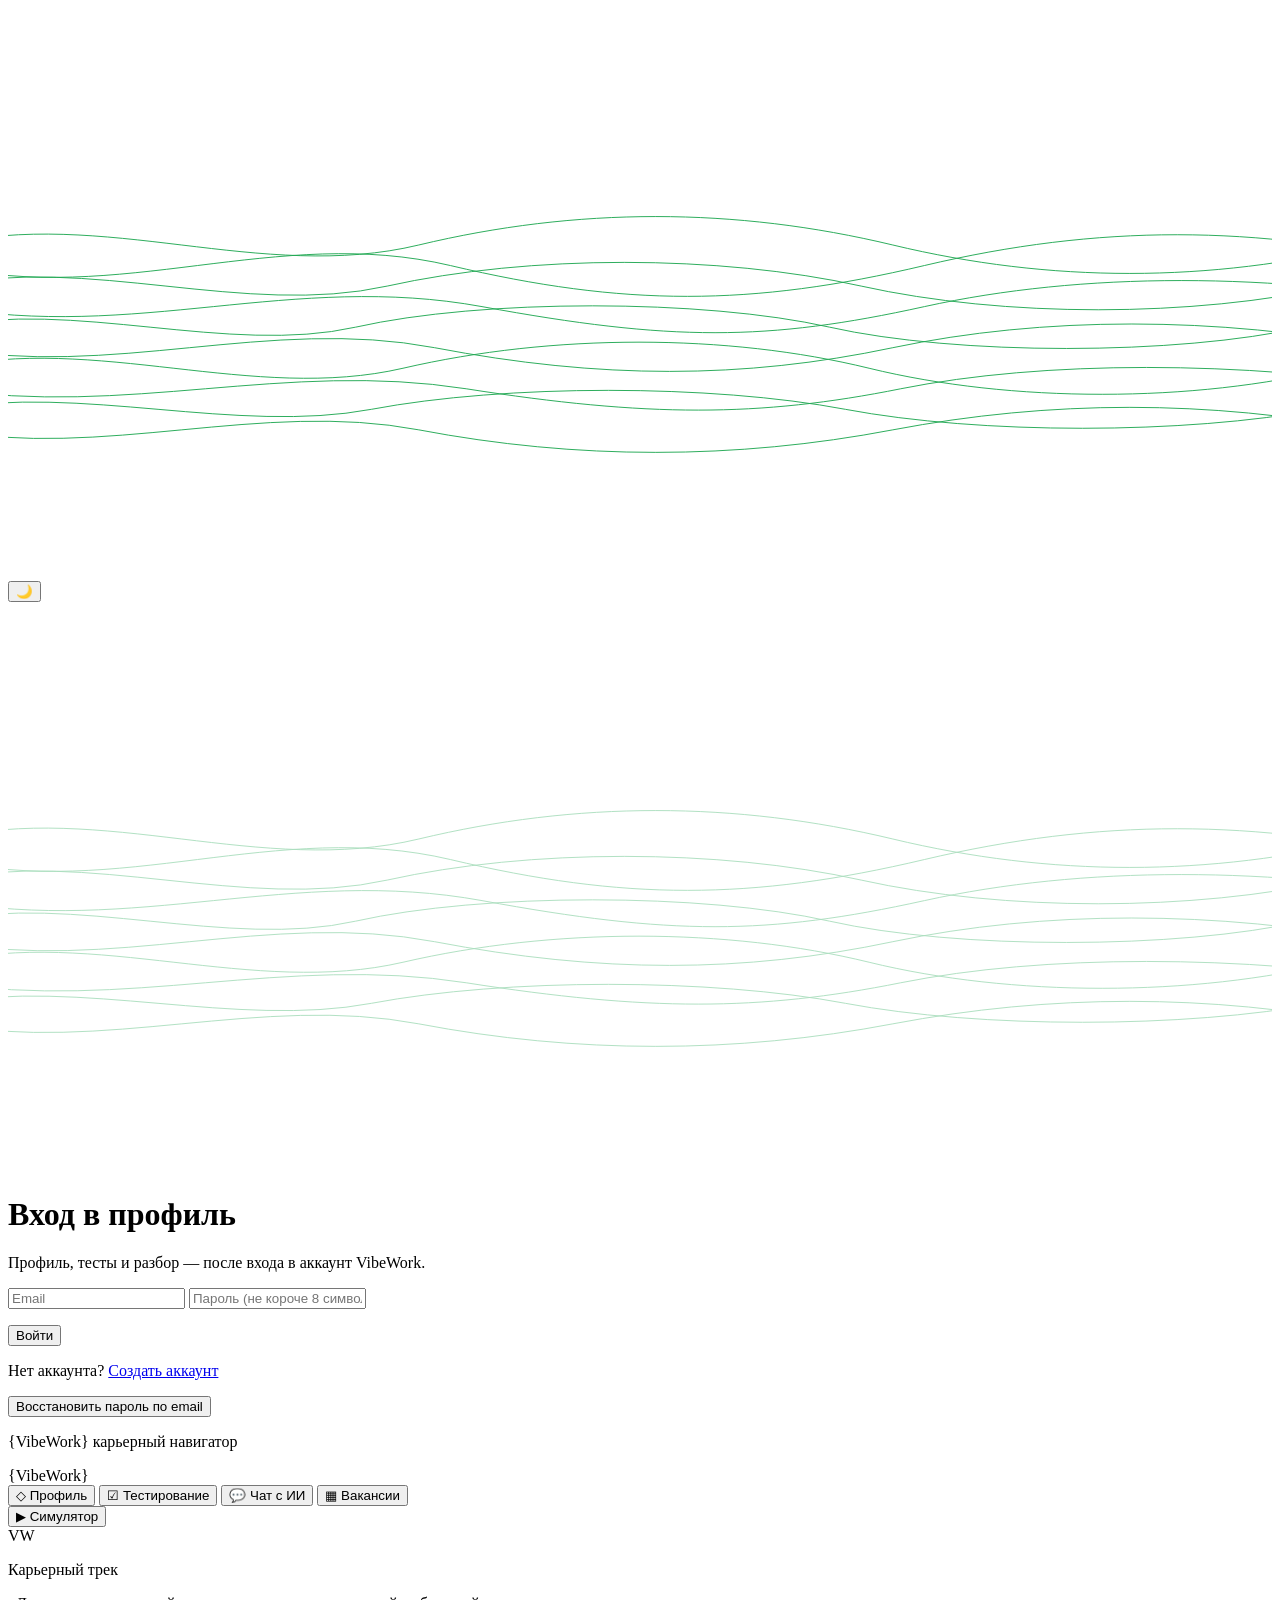
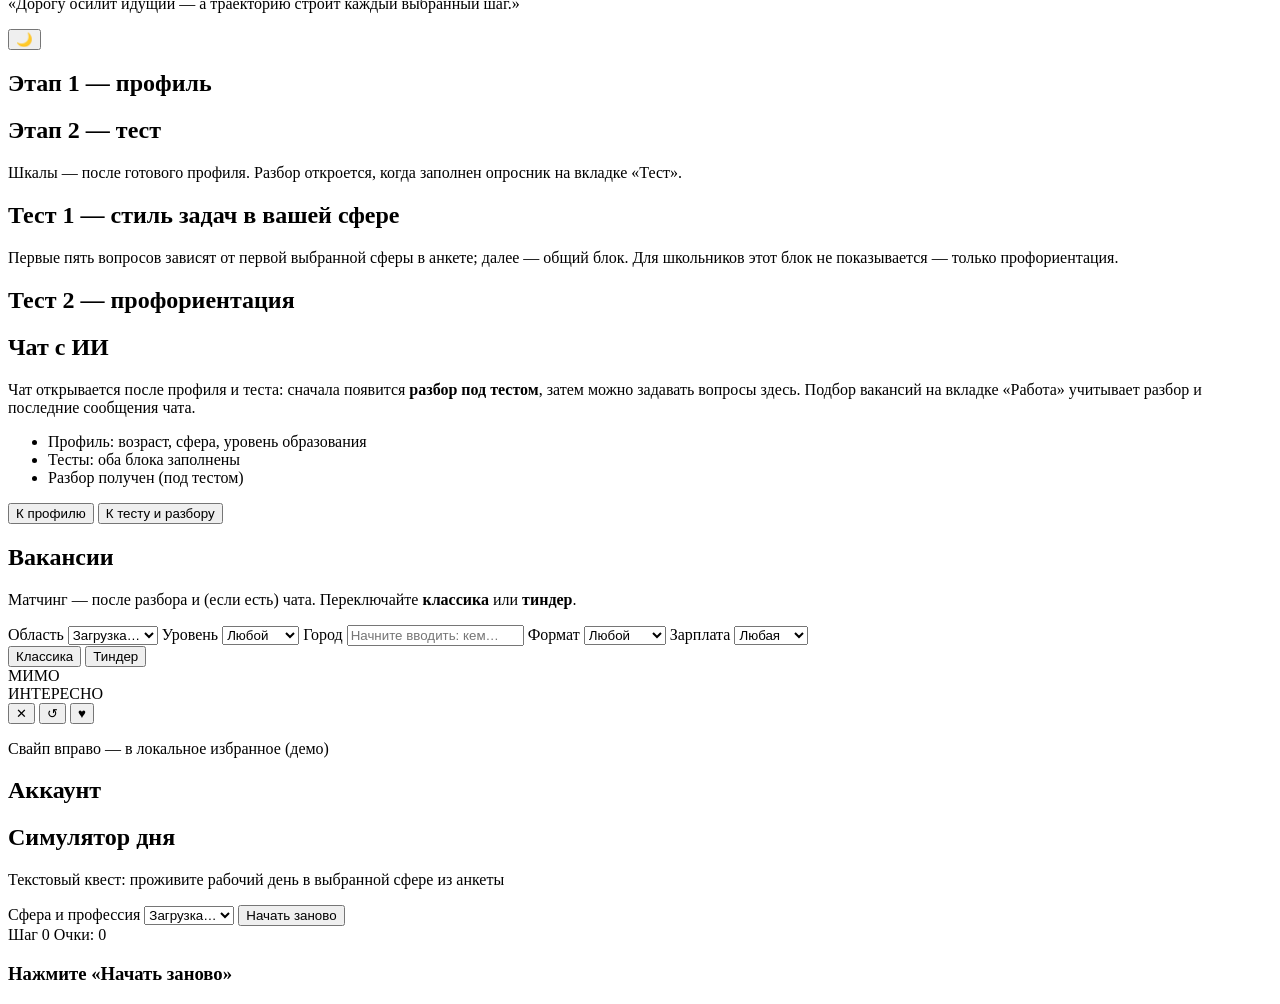
==== website/frontend/index.html @ 8babf673 "/" ====
<!DOCTYPE html>
<html lang="ru">
<head>
  <meta charset="UTF-8" />
  <meta name="viewport" content="width=device-width, initial-scale=1.0, viewport-fit=cover" />
  <title>VibeWork — карьерный навигатор</title>
  <link rel="icon" type="image/png" href="/static/favicon.png" sizes="32x32" />
  <link rel="icon" type="image/png" href="/static/favicon.png" sizes="192x192" />
  <link rel="apple-touch-icon" href="/static/favicon.png" />
  <link rel="preconnect" href="https://fonts.googleapis.com" />
  <link rel="preconnect" href="https://fonts.gstatic.com" crossorigin />
  <link href="https://fonts.googleapis.com/css2?family=Inter:wght@400;500;600;700&family=JetBrains+Mono:wght@500&display=swap" rel="stylesheet" />
  <link rel="stylesheet" href="/static/style.css" />
  <script>
    (function () {
      try {
        if (localStorage.getItem("vibework_theme") === "dark") document.documentElement.setAttribute("data-theme", "dark");
      } catch (e) {}
    })();
  </script>
</head>
<body>
  <div class="app-bg" aria-hidden="true">
    <div class="app-bg-waves">
      <svg xmlns="http://www.w3.org/2000/svg" viewBox="0 0 1600 720" preserveAspectRatio="xMidYMid slice" fill="none">
        <g class="app-bg-waves-g" stroke="#22a954" stroke-width="1.2" stroke-linecap="round">
          <path d="M-80 300c200-48 400 48 600 0s400-48 600 0 400 48 600 0" />
          <path d="M-80 326c220 52 420-52 640 0s380 52 600 0 420-52 640 0" />
          <path d="M-80 352c180-40 380 40 560 0s420-40 600 0 420 40 600 0" />
          <path d="M-80 378c240 44 440-44 680 0s360 44 560 0 440-44 680 0" />
          <path d="M-80 404c160-36 360 36 520 0s440-36 600 0 440 36 600 0" />
          <path d="M-80 430c210 40 410-40 620 0s390 40 580 0 410-40 620 0" />
          <path d="M-80 456c190-44 390 44 580 0s410-44 590 0 410 44 590 0" />
          <path d="M-80 482c230 36 430-36 660 0s370 36 550 0 430-36 660 0" />
          <path d="M-80 508c170-32 370 32 540 0s430-32 600 0 430 32 600 0" />
          <path d="M-80 534c200 38 400-38 600 0s400 38 600 0 400-38 600 0" />
        </g>
      </svg>
    </div>
  </div>

  <div id="auth-gate" class="auth-gate" role="dialog" aria-modal="true" aria-labelledby="auth-gate-title">
    <button type="button" class="theme-toggle-btn theme-toggle-btn--auth-gate" id="btn-theme-toggle-auth" title="Тёмная тема" aria-pressed="false" aria-label="Переключить тему">🌙</button>
    <div class="auth-gate-waves" aria-hidden="true">
      <svg xmlns="http://www.w3.org/2000/svg" viewBox="0 0 1600 720" preserveAspectRatio="xMidYMid slice" fill="none">
        <g stroke="#22a954" stroke-width="1.15" stroke-linecap="round" opacity="0.38">
          <path d="M-80 300c200-48 400 48 600 0s400-48 600 0 400 48 600 0" />
          <path d="M-80 326c220 52 420-52 640 0s380 52 600 0 420-52 640 0" />
          <path d="M-80 352c180-40 380 40 560 0s420-40 600 0 420 40 600 0" />
          <path d="M-80 378c240 44 440-44 680 0s360 44 560 0 440-44 680 0" />
          <path d="M-80 404c160-36 360 36 520 0s440-36 600 0 440 36 600 0" />
          <path d="M-80 430c210 40 410-40 620 0s390 40 580 0 410-40 620 0" />
          <path d="M-80 456c190-44 390 44 580 0s410-44 590 0 410 44 590 0" />
          <path d="M-80 482c230 36 430-36 660 0s370 36 550 0 430-36 660 0" />
          <path d="M-80 508c170-32 370 32 540 0s430-32 600 0 430 32 600 0" />
          <path d="M-80 534c200 38 400-38 600 0s400 38 600 0 400-38 600 0" />
        </g>
      </svg>
    </div>
    <div class="auth-gate-card">
      <h1 id="auth-gate-title" class="auth-gate-title">Вход в профиль</h1>
      <p class="auth-gate-sub muted">Профиль, тесты и разбор — после входа в аккаунт VibeWork.</p>
      <input type="email" id="auth-email" class="auth-field auth-gate-field" placeholder="Email" autocomplete="username" />
      <input type="password" id="auth-password" class="auth-field auth-gate-field" placeholder="Пароль (не короче 8 символов)" autocomplete="current-password" />
      <p id="auth-gate-error" class="auth-gate-error hidden" role="alert"></p>
      <div class="auth-gate-actions auth-gate-actions--single">
        <button type="button" class="btn-auth-gate btn-auth-gate-primary" id="btn-auth-login">Войти</button>
      </div>
      <p class="auth-gate-switch muted small">
        Нет аккаунта? <a class="auth-gate-link" href="/register">Создать аккаунт</a>
      </p>
      <div id="auth-forgot-wrap" class="auth-forgot-wrap">
        <button type="button" class="btn-auth-gate btn-auth-gate-forgot" id="btn-auth-forgot">Восстановить пароль по email</button>
      </div>
      <p class="auth-gate-brand" aria-hidden="true">
        <span class="brand-lockup brand-lockup--gate" translate="no">
          <span class="brand-brace" aria-hidden="true">{</span><span class="brand-name">VibeWork</span><span class="brand-brace" aria-hidden="true">}</span>
        </span>
        <span class="auth-gate-brand-tag">карьерный навигатор</span>
      </p>
    </div>
  </div>

  <div class="app-layout">
    <aside class="sidebar" aria-label="Меню">
      <div class="sidebar-brand">
        <span class="brand-lockup brand-lockup--sidebar" translate="no">
          <span class="brand-brace" aria-hidden="true">{</span><span class="brand-name">VibeWork</span><span class="brand-brace" aria-hidden="true">}</span>
        </span>
      </div>
      <nav class="sidebar-nav" aria-label="Разделы">
        <button type="button" class="nav-pill side-nav-item active" data-tab="profile">
          <span class="sn-ico" aria-hidden="true">◇</span> Профиль
        </button>
        <button type="button" class="nav-pill side-nav-item" data-tab="test">
          <span class="sn-ico" aria-hidden="true">☑</span> Тестирование
        </button>
        <button type="button" class="nav-pill side-nav-item" data-tab="ai">
          <span class="sn-ico" aria-hidden="true">💬</span> Чат с ИИ
        </button>
        <button type="button" class="nav-pill side-nav-item" data-tab="jobs">
          <span class="sn-ico" aria-hidden="true">▦</span> Вакансии
        </button>
        <div class="sidebar-sep" role="separator"></div>
        <button type="button" class="nav-pill side-nav-item" data-tab="sim">
          <span class="sn-ico" aria-hidden="true">▶</span> Симулятор
        </button>
        <button type="button" class="nav-pill side-nav-item" data-tab="account" id="nav-account" hidden>
          <span class="sn-ico" aria-hidden="true">◎</span> Аккаунт
        </button>
      </nav>
    </aside>

    <div class="main-column">
      <header class="main-topbar">
        <div class="topbar-left">
          <div class="avatar-bubble sm" id="avatar-bubble" title="Сфера из профиля">VW</div>
          <div class="topbar-copy">
            <div class="topbar-heading-row">
              <p class="topbar-title">Карьерный трек</p>
            </div>
            <p class="topbar-quote">«Дорогу осилит идущий — а траекторию строит каждый выбранный шаг.»</p>
          </div>
        </div>
        <div class="topbar-tools">
          <button type="button" class="theme-toggle-btn theme-toggle-btn--topbar" id="btn-theme-toggle" title="Тёмная тема" aria-pressed="false" aria-label="Переключить тему">🌙</button>
          <button type="button" class="account-hub-btn" id="btn-account-hub" hidden title="Страница аккаунта">
            <span class="account-hub-star" aria-hidden="true">✦</span>
            <span id="account-hub-label">Аккаунт</span>
          </button>
          <div class="auth-cluster auth-cluster-inline" id="auth-cluster">
            <button type="button" class="btn-inline" id="btn-auth-logout" hidden>Выйти</button>
          </div>
        </div>
      </header>

  <main class="shell">
    <section class="panel active" id="panel-profile" data-panel="profile">
      <div class="cdek-profile-layout">
        <div class="cdek-profile-bg" aria-hidden="true"></div>
        <div class="card float-in cdek-profile-card">
        <div class="card-head cdek-card-head">
          <h1>Этап 1 — профиль</h1>
        </div>
        <form id="diag-form" class="cdek-profile-form" novalidate>
          <input type="hidden" name="education" id="field-education-sync" value="школа" />
          <div id="sheet-profile-root" class="sheet-profile-root" aria-live="polite"></div>
        </form>
        <p id="form-error" class="error" hidden></p>
        </div>
      </div>
    </section>

    <section class="panel" id="panel-test" data-panel="test">
      <div class="card float-in">
        <div class="card-head">
          <h1>Этап 2 — тест</h1>
        </div>
        <p class="banner-warn" id="test-blocked-banner" hidden>Сначала заполните этап 1 — обязательные поля анкеты (база, интересы, цели).</p>
        <div class="quiz-metrics-wrap" id="quiz-metrics-wrap" hidden>
          <div class="progress-wrap">
            <div class="progress-label"><span>Тест 1 — сфера и задачи</span><span id="quiz-progress-label">0/10</span></div>
            <div class="progress-bar"><div class="progress-fill" id="quiz-bar"></div></div>
          </div>
          <div class="progress-wrap" style="margin-top:0.65rem">
            <div class="progress-label"><span>Тест 2 — профориентация</span><span id="quiz-personality-progress-label">0/8</span></div>
            <div class="progress-bar"><div class="progress-fill" id="quiz-personality-bar"></div></div>
          </div>
        </div>
        <p id="quiz-track-hint" class="muted small metrics-hint" hidden></p>
        <p id="quiz-metrics-hint" class="muted small metrics-hint">Шкалы — после готового профиля. Разбор откроется, когда заполнен опросник на вкладке «Тест».</p>
        <div class="quiz-test-section">
          <h2 class="quiz-test-heading">Тест 1 — стиль задач в вашей сфере</h2>
          <p class="muted small quiz-test-lead">
            Первые пять вопросов зависят от первой выбранной сферы в анкете; далее — общий блок. Для школьников этот блок не показывается —
            только профориентация.
          </p>
          <div id="quiz" class="quiz"></div>
        </div>
        <div class="quiz-test-section quiz-test-section--personality">
          <h2 class="quiz-test-heading">Тест 2 — профориентация</h2>
          <div id="quiz-personality" class="quiz"></div>
        </div>
        <div class="actions test-footer" id="test-footer" hidden>
          <p class="muted small" id="test-footer-hint"></p>
          <button type="button" id="btn-request-ai" class="btn primary glow">Открыть чат с ИИ</button>
        </div>
      </div>

      <div id="post-test-wrap" class="post-test-stack results-stack" hidden>
        <p id="post-test-loading" class="card float-in muted" hidden>Собираем разбор по ответам…</p>
        <div id="results" class="results-inner results-inner--compact">
          <p class="results-timestamp muted small" id="results-timestamp" hidden></p>
          <div class="results-dashboard-top">
            <div class="card float-in metric-panel metric-panel--segments" id="res-gap">
              <h2 class="metric-panel-title">Готовность к цели трека</h2>
              <p class="muted small" id="gap-headline"></p>
              <div id="gap-segmented-host" class="cdek-segmented-wrap" aria-hidden="true"></div>
              <div class="hp-legend metric-bars-compact" id="gap-bars"></div>
              <p class="muted small gap-closing-line" id="gap-closing"></p>
            </div>
            <div class="card float-in metric-panel metric-panel--radar" id="res-style-fit">
              <h2 class="metric-panel-title">Профиль задач</h2>
              <p class="muted small">Четыре «лепестка» — чем длиннее сегмент, тем сильнее выражено качество (по тесту и профилю). Подписи — ниже, полностью.</p>
              <div id="style-radar-host" class="cdek-radar-host"></div>
              <div id="style-fit-legend" class="style-radar-legend muted small"></div>
            </div>
          </div>
          <div class="results-metrics-grid results-metrics-grid--secondary">
            <div class="card float-in metric-panel metric-panel--quad metric-panel--fullrow" id="res-quad-insights" hidden>
              <h2 class="metric-panel-title">Четыре индикатора</h2>
              <p class="muted small">
                Психологическая готовность к роли, усиленный вклад <strong>теста личности</strong>, совпадение теста сферы с рекомендуемым треком и ориентир по работе с людьми и чужими запросами.
                Проценты — модельные оценки для рефлексии, не медицинское заключение.
              </p>
              <div id="insight-tiles-grid" class="insight-tiles-grid"></div>
            </div>
            <div class="card float-in metric-panel metric-panel--thermo metric-panel--fullrow" id="res-mts-metrics" hidden>
              <h2 class="metric-panel-title">Роли: близость по профилю</h2>
              <p class="muted small">Топ направлений из матрицы.</p>
              <div id="mts-metrics-block" class="mts-thermo-list"></div>
            </div>
          </div>
          <div class="card float-in" id="res-learn">
            <h2>Обучение</h2>
            <div class="grid learn" id="learning-block"></div>
          </div>
          <div class="card float-in" id="res-advice">
            <h2>Индивидуальные советы</h2>
            <div id="advice-block" class="advice-stack"></div>
          </div>
          <div class="card float-in" id="res-stages">
            <h2>Этапы роста</h2>
            <p class="muted small">Ориентир по уровням и срокам — ваш путь может быть короче или длиннее.</p>
            <div class="grade-plan-wrap" id="grade-plan-wrap" hidden>
              <h3 class="grade-plan-heading">План грейда</h3>
              <p class="muted small grade-plan-lead">Условные уровни L1–L4+ и что обычно ожидают, чтобы перейти на ступень выше.</p>
              <div class="grade-plan-table-wrap" id="grade-plan-block"></div>
            </div>
            <div class="stages stages--rich" id="stages-block"></div>
          </div>
        </div>
      </div>
    </section>

    <section class="panel" id="panel-ai" data-panel="ai">
      <div id="ai-gate" class="card float-in hint-card">
        <h2>Чат с ИИ</h2>
        <p class="muted">Чат открывается после профиля и теста: сначала появится <strong>разбор под тестом</strong>, затем можно задавать вопросы здесь. Подбор вакансий на вкладке «Работа» учитывает разбор и последние сообщения чата.</p>
        <ul class="checklist" id="ai-readiness">
          <li id="chk-profile">Профиль: возраст, сфера, уровень образования</li>
          <li id="chk-test">Тесты: оба блока заполнены</li>
          <li id="chk-report">Разбор получен (под тестом)</li>
        </ul>
        <div class="actions">
          <button type="button" class="btn secondary" id="btn-go-profile">К профилю</button>
          <button type="button" class="btn secondary" id="btn-go-test">К тесту и разбору</button>
        </div>
      </div>
      <div id="ai-chat-shell" class="card float-in chat-shell chat-shell--framed" hidden>
        <div class="chat-head chat-head--bar">
          <h2>Чат с ИИ по карьере</h2>
          <p class="muted small">Контекст: тест и разбор. Стажировки, страхи, резюме, города.</p>
        </div>
        <div id="chat-messages" class="chat-messages" role="log" aria-live="polite"></div>
        <form id="chat-form" class="chat-form chat-form--inline">
          <textarea id="chat-input" rows="2" placeholder="Ваш вопрос…"></textarea>
          <button type="submit" class="btn chat-send-btn" id="chat-send" title="Отправить" aria-label="Отправить">➤</button>
        </form>
      </div>
    </section>

    <section class="panel" id="panel-jobs" data-panel="jobs">
      <div class="card float-in">
        <div class="card-head">
          <h1>Вакансии</h1>
          <p class="muted">Матчинг — после разбора и (если есть) чата. Переключайте <strong>классика</strong> или <strong>тиндер</strong>.</p>
        </div>
        <div class="filters">
          <label>
            Область
            <select id="job-sphere">
              <option value="">Загрузка…</option>
            </select>
          </label>
          <label>
            Уровень
            <select id="job-level">
              <option value="">Любой</option>
              <option value="стажер">Стажёр</option>
              <option value="джуниор">Джуниор</option>
              <option value="мидл">Мидл</option>
              <option value="сеньор">Сеньор</option>
            </select>
          </label>
          <label>
            Город
            <span class="city-ac-wrap">
              <input type="text" id="job-city" placeholder="Начните вводить: кем…" autocomplete="off" spellcheck="false" />
              <ul id="job-city-suggest" class="city-suggest-list" hidden></ul>
            </span>
          </label>
          <label>
            Формат
            <select id="job-format">
              <option value="">Любой</option>
              <option value="удалённо">Удалённо</option>
              <option value="офис">Офис</option>
              <option value="гибрид">Гибрид</option>
            </select>
          </label>
          <label>
            Зарплата
            <select id="job-salary">
              <option value="">Любая</option>
              <option value="low">До ~70k</option>
              <option value="medium">70–120k</option>
              <option value="high">120k+</option>
            </select>
          </label>
        </div>
        <div class="view-toggle">
          <button type="button" class="btn tab-toggle active" data-view="match">Классика</button>
          <button type="button" class="btn tab-toggle" data-view="swipe">Тиндер</button>
        </div>
        <div id="jobs-hh-search" class="muted small" style="margin:10px 0 0" hidden>
          hh.ru недоступен? <a id="jobs-hh-search-link" href="#" target="_blank" rel="noopener noreferrer">Открыть поиск на hh.ru →</a>
        </div>
        <div id="jobs-match" class="jobs-view active"></div>
        <div id="jobs-swipe" class="jobs-view">
          <div class="tinder-deck" id="tinder-deck">
            <div class="swipe-stack tinder-stack" id="swipe-stack"></div>
            <div class="tinder-stamp nope" id="tinder-stamp-nope" aria-hidden="true">МИМО</div>
            <div class="tinder-stamp like" id="tinder-stamp-like" aria-hidden="true">ИНТЕРЕСНО</div>
          </div>
          <div class="swipe-actions tinder-actions">
            <button type="button" class="btn swipe-nope tinder-round" id="swipe-left" title="Мимо">✕</button>
            <button type="button" class="btn swipe-rewind" id="swipe-rewind" title="Назад на одну">↺</button>
            <button type="button" class="btn swipe-yep tinder-round" id="swipe-right" title="В избранное">♥</button>
          </div>
          <p class="muted small swipe-hint">Свайп вправо — в локальное избранное (демо)</p>
        </div>
      </div>
    </section>

    <section class="panel" id="panel-account" data-panel="account">
      <div class="card float-in account-page-card">
        <div class="card-head">
          <h1>Аккаунт</h1>
          <p class="muted" id="account-page-email"></p>
        </div>
        <div id="account-page-root" class="account-page-root"></div>
      </div>
    </section>

    <section class="panel" id="panel-sim" data-panel="sim">
      <div class="card float-in">
        <div class="card-head">
          <h1>Симулятор дня</h1>
          <p class="muted">Текстовый квест: проживите рабочий день в выбранной сфере из анкеты</p>
        </div>
        <div class="sim-controls">
          <label>
            Сфера и профессия
            <select id="sim-role">
              <option value="">Загрузка…</option>
            </select>
          </label>
          <button type="button" class="btn secondary" id="sim-restart">Начать заново</button>
        </div>
        <div class="sim-card" id="sim-card">
          <div class="sim-meta">
            <span class="badge" id="sim-step-badge">Шаг 0</span>
            <span class="mono" id="sim-points">Очки: 0</span>
          </div>
          <h3 id="sim-title">Нажмите «Начать заново»</h3>
          <p id="sim-text" class="sim-text"></p>
          <div class="sim-choices" id="sim-choices"></div>
        </div>
      </div>
    </section>
  </main>
    </div>
  </div>

  <div id="app-toast" class="app-toast" role="status" aria-live="polite" hidden></div>

  <script src="/static/auth-email.js"></script>
  <script src="/static/vw_shared_ui.js"></script>
  <script src="/static/script.js"></script>
</body>
</html>
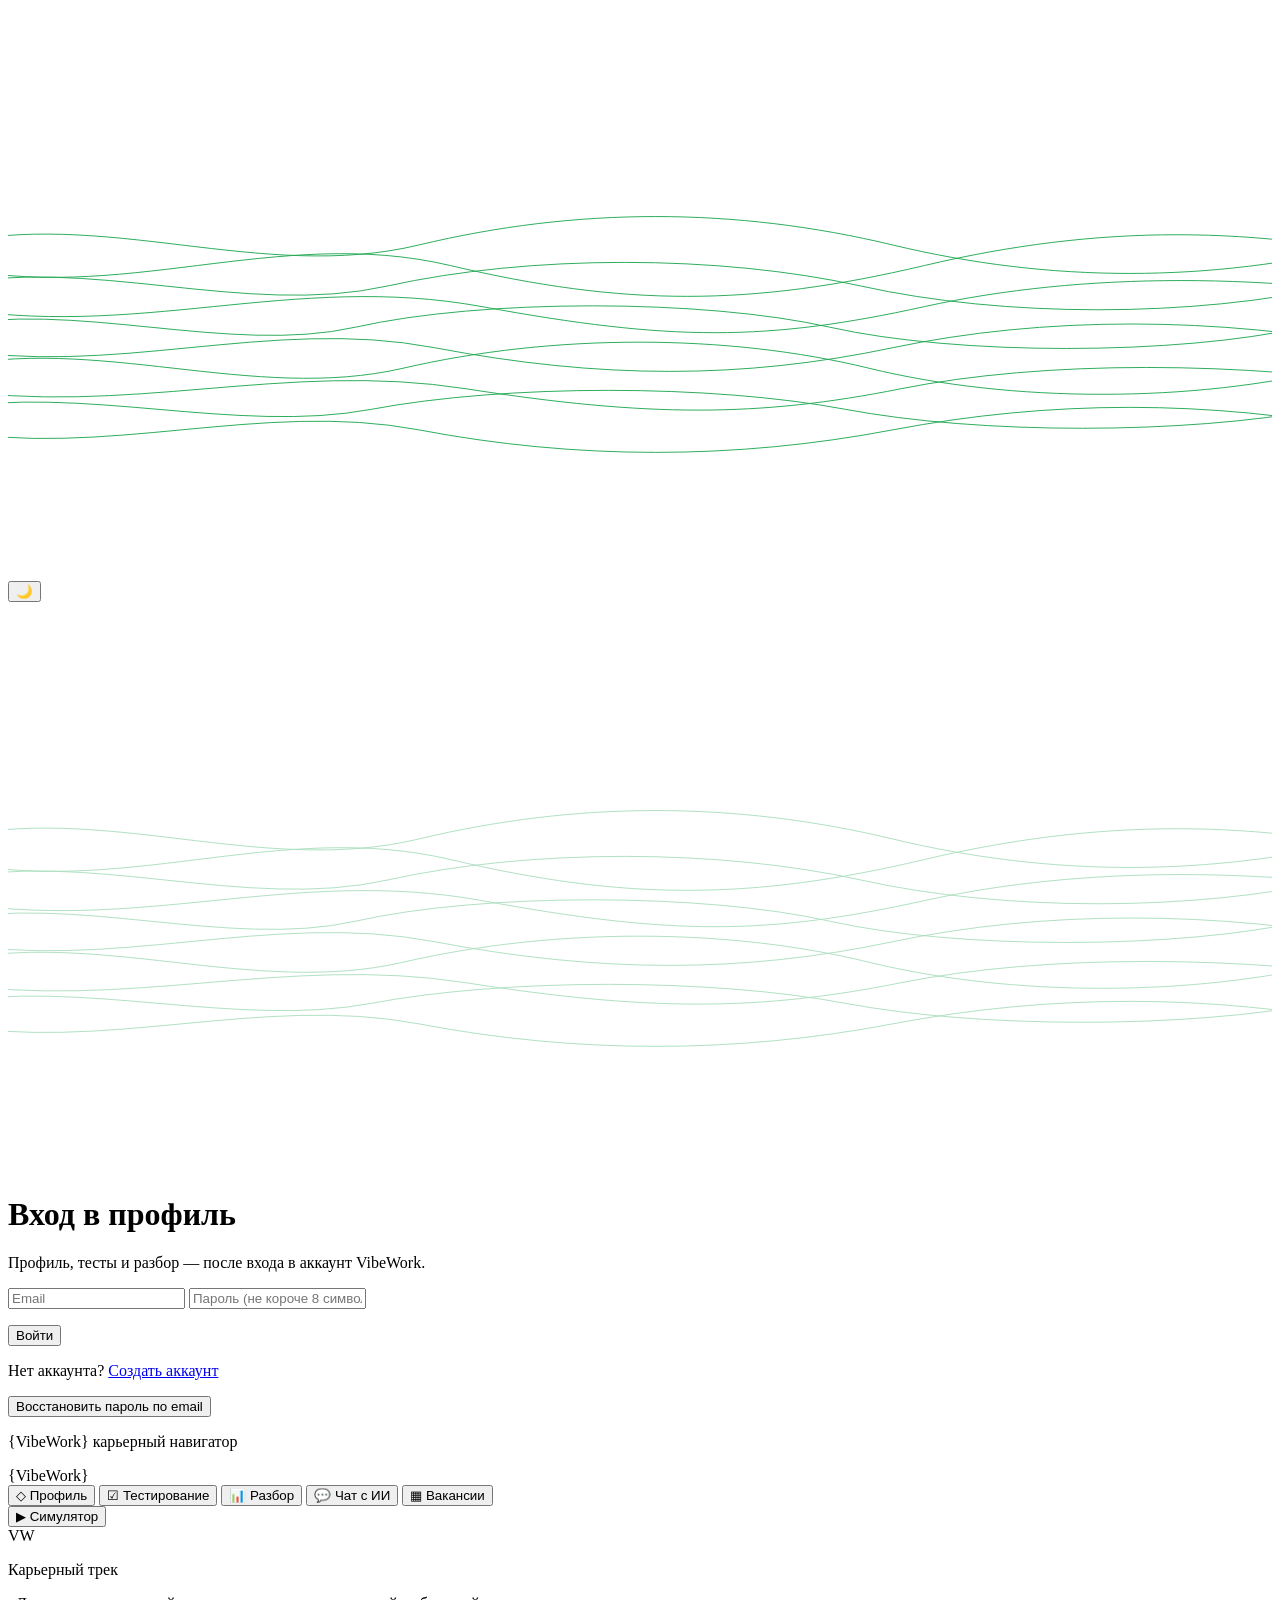
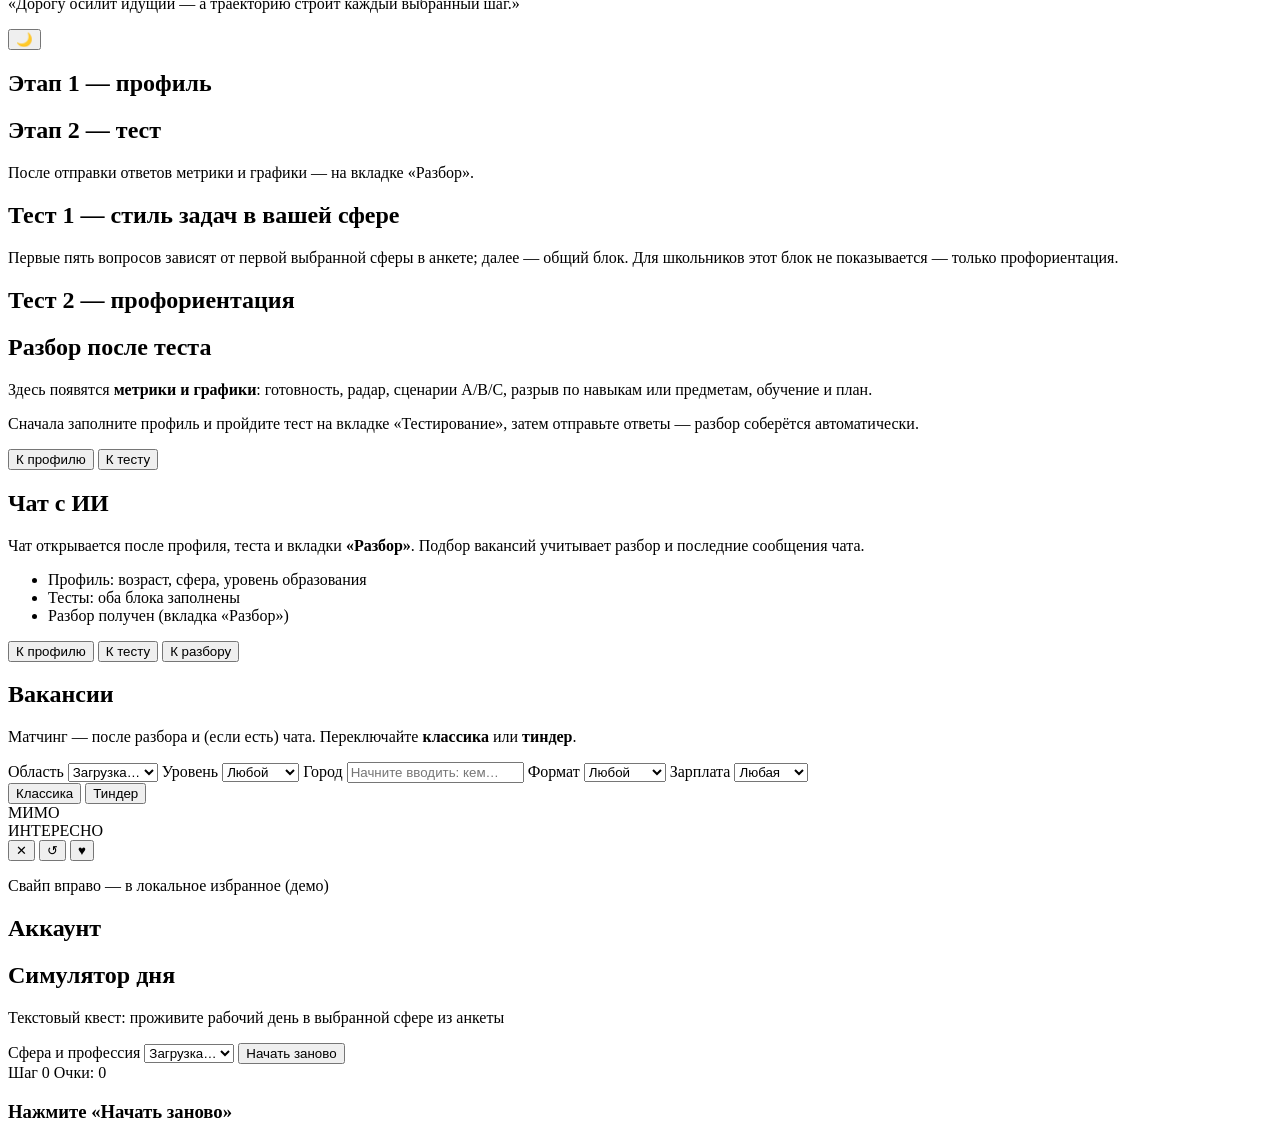
==== commit db4f5dac: "." ====
--- a/website/frontend/index.html
+++ b/website/frontend/index.html
@@ -95,6 +95,9 @@
         <button type="button" class="nav-pill side-nav-item" data-tab="test">
           <span class="sn-ico" aria-hidden="true">☑</span> Тестирование
         </button>
+        <button type="button" class="nav-pill side-nav-item" data-tab="analysis">
+          <span class="sn-ico" aria-hidden="true">📊</span> Разбор
+        </button>
         <button type="button" class="nav-pill side-nav-item" data-tab="ai">
           <span class="sn-ico" aria-hidden="true">💬</span> Чат с ИИ
         </button>
@@ -168,7 +171,7 @@
           </div>
         </div>
         <p id="quiz-track-hint" class="muted small metrics-hint" hidden></p>
-        <p id="quiz-metrics-hint" class="muted small metrics-hint">Шкалы — после готового профиля. Разбор откроется, когда заполнен опросник на вкладке «Тест».</p>
+        <p id="quiz-metrics-hint" class="muted small metrics-hint">После отправки ответов метрики и графики — на вкладке «Разбор».</p>
         <div class="quiz-test-section">
           <h2 class="quiz-test-heading">Тест 1 — стиль задач в вашей сфере</h2>
           <p class="muted small quiz-test-lead">
@@ -183,15 +186,40 @@
         </div>
         <div class="actions test-footer" id="test-footer" hidden>
           <p class="muted small" id="test-footer-hint"></p>
-          <button type="button" id="btn-request-ai" class="btn primary glow">Открыть чат с ИИ</button>
-        </div>
-      </div>
-
-      <div id="post-test-wrap" class="post-test-stack results-stack" hidden>
+          <button type="button" id="btn-test-open-analysis" class="btn primary glow" hidden>Открыть разбор</button>
+          <button type="button" id="btn-request-ai" class="btn secondary">Открыть чат с ИИ</button>
+        </div>
+        <div id="test-done-banner" class="card float-in test-done-banner" hidden>
+          <p class="muted small" style="margin:0 0 0.75rem">Тест отправлен. Метрики, графики и сценарии — на вкладке <strong>«Разбор»</strong>.</p>
+          <button type="button" class="btn primary" id="btn-test-to-analysis">Перейти к разбору →</button>
+        </div>
+      </div>
+    </section>
+
+    <section class="panel" id="panel-analysis" data-panel="analysis">
+      <div id="analysis-gate" class="card float-in hint-card">
+        <h1>Разбор после теста</h1>
+        <p class="muted">Здесь появятся <strong>метрики и графики</strong>: готовность, радар, сценарии A/B/C, разрыв по навыкам или предметам, обучение и план.</p>
+        <p class="muted small">Сначала заполните профиль и пройдите тест на вкладке «Тестирование», затем отправьте ответы — разбор соберётся автоматически.</p>
+        <div class="actions">
+          <button type="button" class="btn secondary" id="btn-analysis-go-profile">К профилю</button>
+          <button type="button" class="btn primary" id="btn-analysis-go-test">К тесту</button>
+        </div>
+      </div>
+      <div id="analysis-results" class="post-test-stack results-stack" hidden>
         <p id="post-test-loading" class="card float-in muted" hidden>Собираем разбор по ответам…</p>
         <div id="results" class="results-inner results-inner--compact">
           <p class="results-timestamp muted small" id="results-timestamp" hidden></p>
+          <div class="card float-in" id="res-narrative" hidden>
+            <h2>Краткий вывод</h2>
+            <p id="analysis-narrative" class="analysis-narrative muted" style="margin:0;line-height:1.6"></p>
+          </div>
           <div class="results-dashboard-top">
+            <div class="card float-in metric-panel metric-panel--readiness" id="res-readiness">
+              <h2 class="metric-panel-title" id="readiness-panel-title">Готовность к цели</h2>
+              <div id="readiness-segmented-host" class="cdek-segmented-wrap"></div>
+              <p class="muted small" id="readiness-why"></p>
+            </div>
             <div class="card float-in metric-panel metric-panel--segments" id="res-gap">
               <h2 class="metric-panel-title">Готовность к цели трека</h2>
               <p class="muted small" id="gap-headline"></p>
@@ -206,10 +234,16 @@
               <div id="style-fit-legend" class="style-radar-legend muted small"></div>
             </div>
           </div>
+          <div class="card float-in metric-panel metric-panel--scenarios" id="res-scenarios" hidden>
+            <h2 class="metric-panel-title" id="scenarios-panel-title">Сценарии A / B / C</h2>
+            <p class="muted small" id="scenarios-caption"></p>
+            <div id="scenarios-hero" class="scenario-hero-compact"></div>
+            <div id="scenarios-lanes" class="scenario-lanes"></div>
+          </div>
           <div class="results-metrics-grid results-metrics-grid--secondary">
-            <div class="card float-in metric-panel metric-panel--quad metric-panel--fullrow" id="res-quad-insights" hidden>
+            <div class="card float-in metric-panel metric-panel--quad metric-panel--fullrow" id="res-quad-insights">
               <h2 class="metric-panel-title">Четыре индикатора</h2>
-              <p class="muted small">
+              <p class="muted small" id="insights-panel-lead">
                 Психологическая готовность к роли, усиленный вклад <strong>теста личности</strong>, совпадение теста сферы с рекомендуемым треком и ориентир по работе с людьми и чужими запросами.
                 Проценты — модельные оценки для рефлексии, не медицинское заключение.
               </p>
@@ -220,6 +254,10 @@
               <p class="muted small">Топ направлений из матрицы.</p>
               <div id="mts-metrics-block" class="mts-thermo-list"></div>
             </div>
+          </div>
+          <div class="card float-in" id="res-weekly" hidden>
+            <h2>План на 4 недели</h2>
+            <div id="weekly-roadmap-block" class="weekly-roadmap-stack"></div>
           </div>
           <div class="card float-in" id="res-learn">
             <h2>Обучение</h2>
@@ -246,15 +284,16 @@
     <section class="panel" id="panel-ai" data-panel="ai">
       <div id="ai-gate" class="card float-in hint-card">
         <h2>Чат с ИИ</h2>
-        <p class="muted">Чат открывается после профиля и теста: сначала появится <strong>разбор под тестом</strong>, затем можно задавать вопросы здесь. Подбор вакансий на вкладке «Работа» учитывает разбор и последние сообщения чата.</p>
+        <p class="muted">Чат открывается после профиля, теста и вкладки <strong>«Разбор»</strong>. Подбор вакансий учитывает разбор и последние сообщения чата.</p>
         <ul class="checklist" id="ai-readiness">
           <li id="chk-profile">Профиль: возраст, сфера, уровень образования</li>
           <li id="chk-test">Тесты: оба блока заполнены</li>
-          <li id="chk-report">Разбор получен (под тестом)</li>
+          <li id="chk-report">Разбор получен (вкладка «Разбор»)</li>
         </ul>
         <div class="actions">
           <button type="button" class="btn secondary" id="btn-go-profile">К профилю</button>
-          <button type="button" class="btn secondary" id="btn-go-test">К тесту и разбору</button>
+          <button type="button" class="btn secondary" id="btn-go-test">К тесту</button>
+          <button type="button" class="btn secondary" id="btn-go-analysis">К разбору</button>
         </div>
       </div>
       <div id="ai-chat-shell" class="card float-in chat-shell chat-shell--framed" hidden>
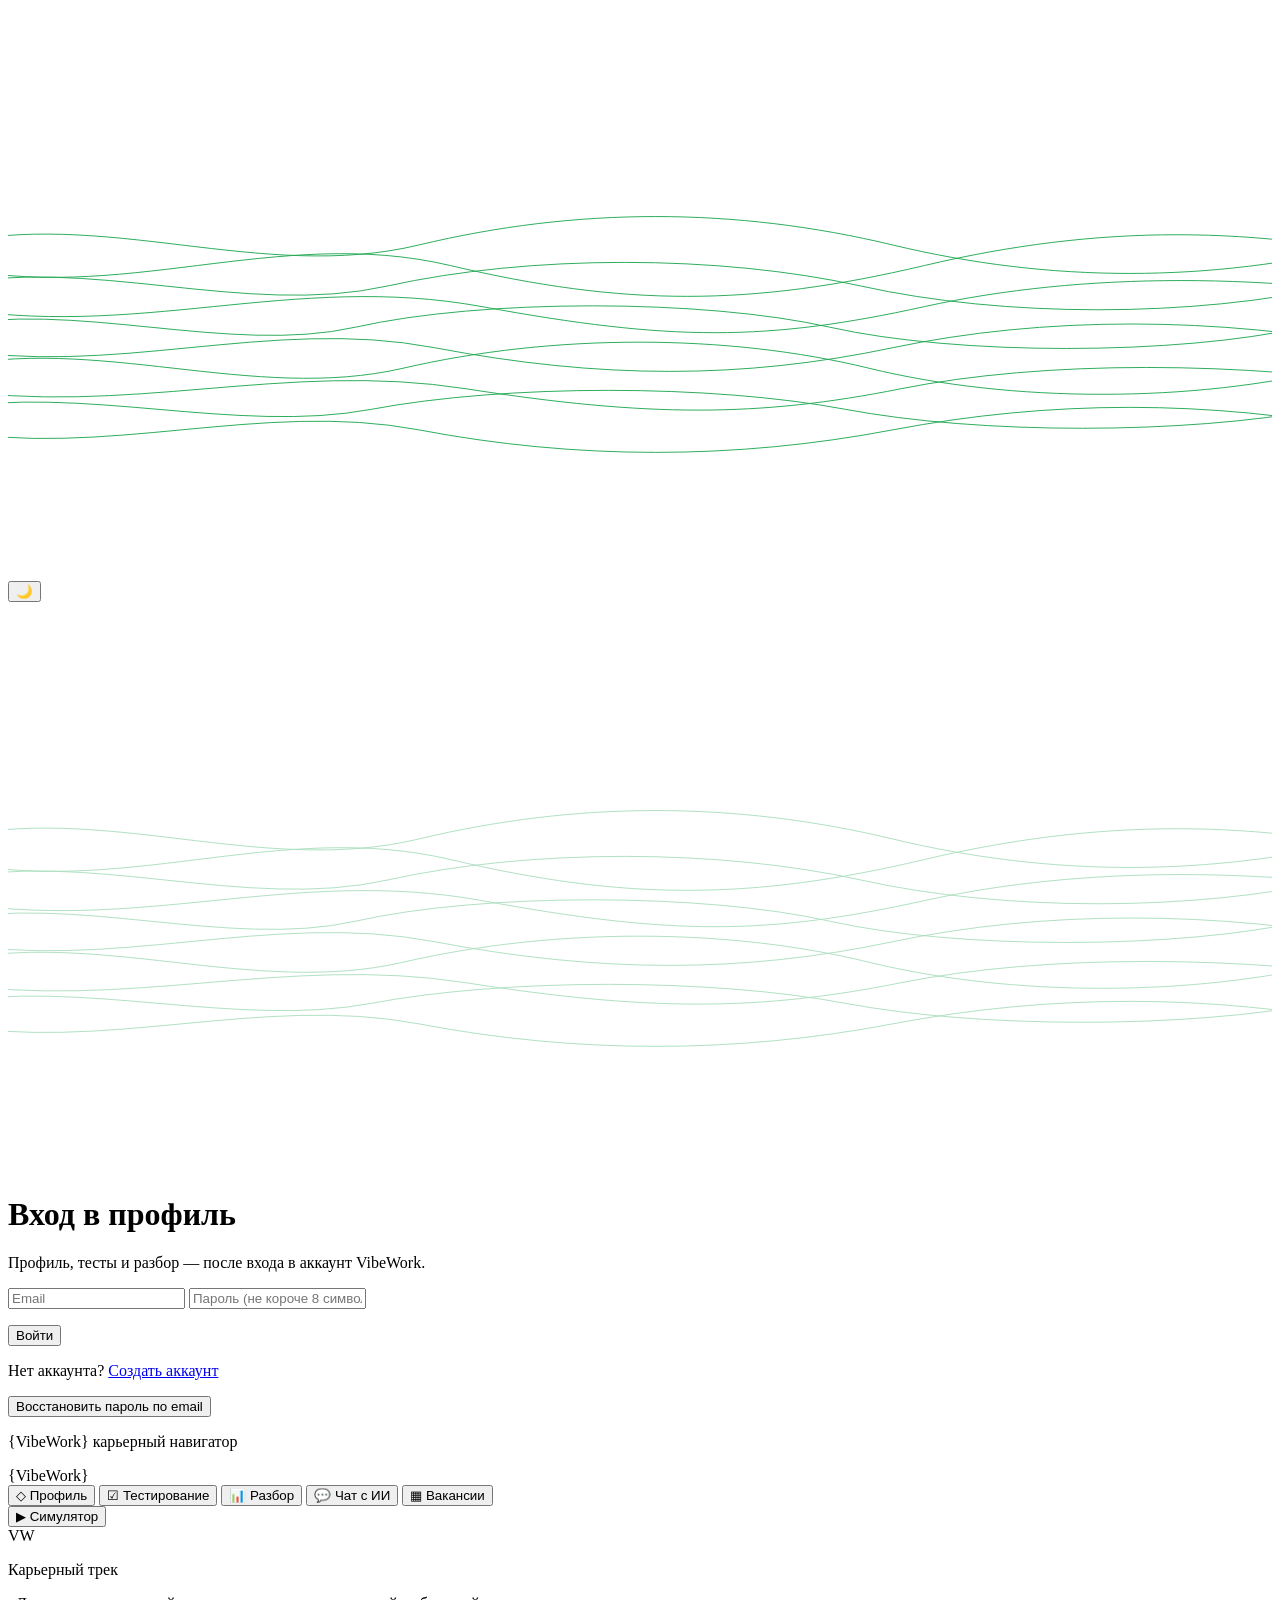
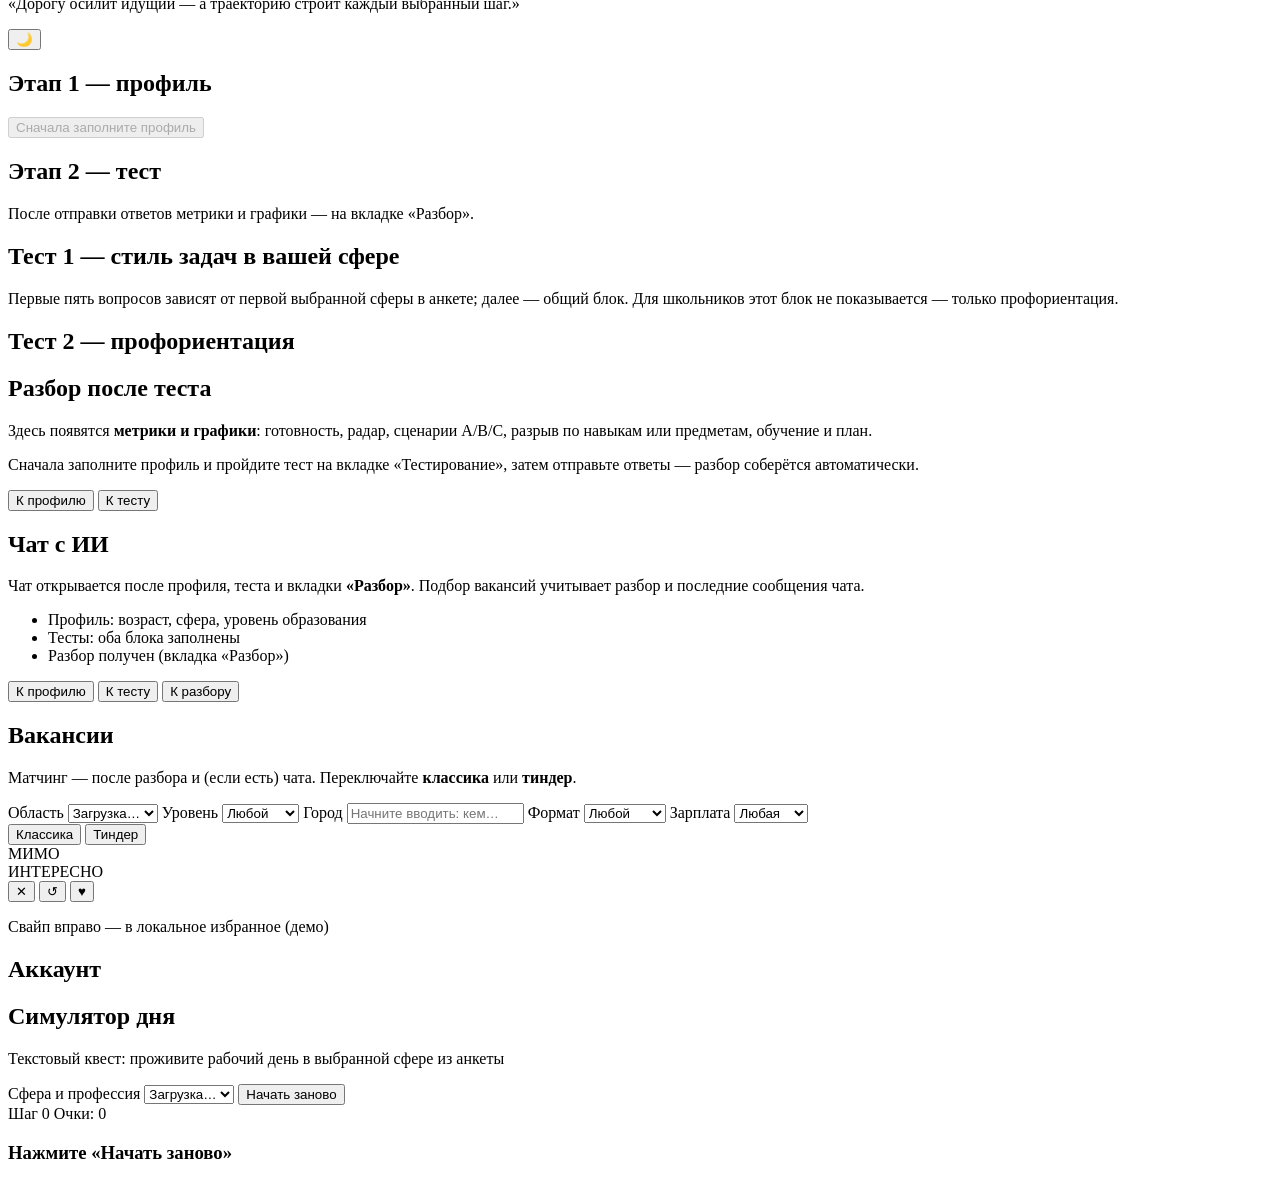
==== commit 1060dc3b: "." ====
--- a/website/frontend/index.html
+++ b/website/frontend/index.html
@@ -150,6 +150,10 @@
           <div id="sheet-profile-root" class="sheet-profile-root" aria-live="polite"></div>
         </form>
         <p id="form-error" class="error" hidden></p>
+        <div class="actions flow-actions" style="margin-top: 1rem">
+          <p id="flow-hint" class="muted small flow-hint"></p>
+          <button type="button" id="btn-analyze" class="btn primary" disabled>Сначала заполните профиль</button>
+        </div>
         </div>
       </div>
     </section>
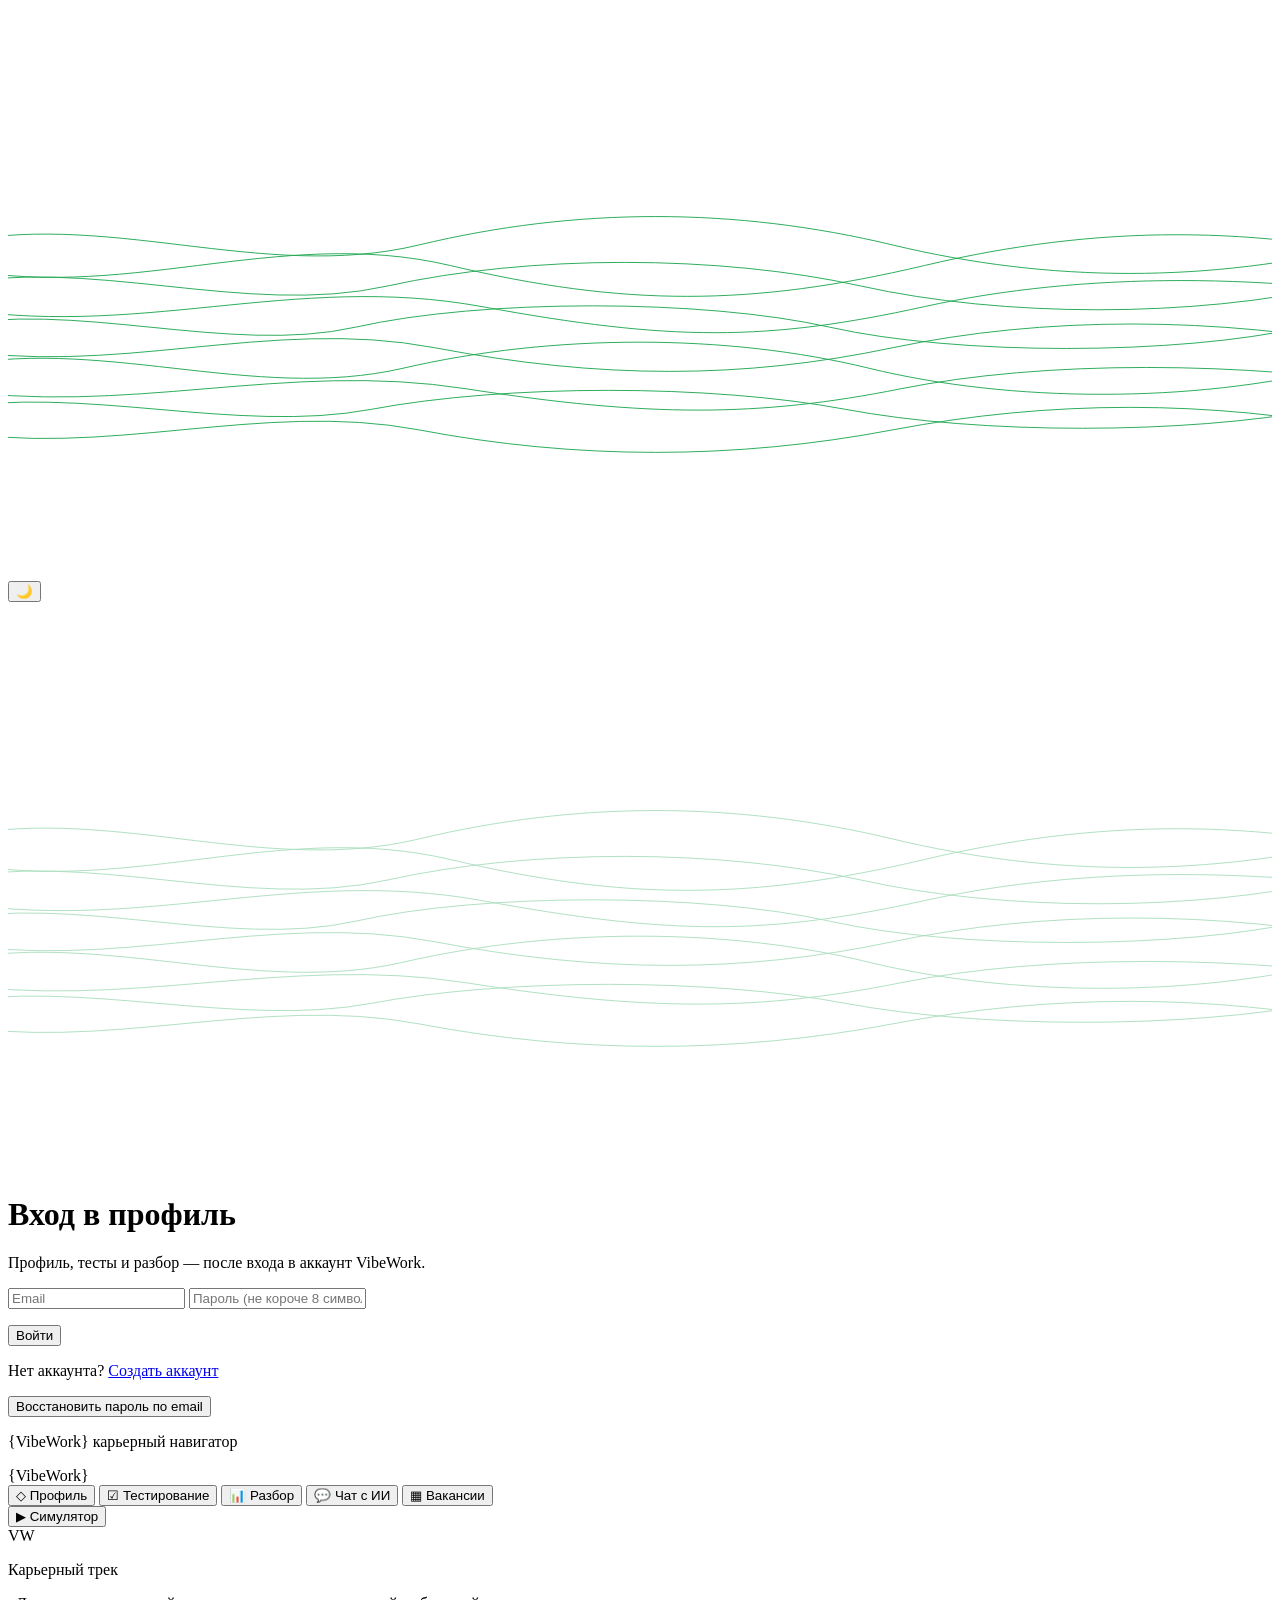
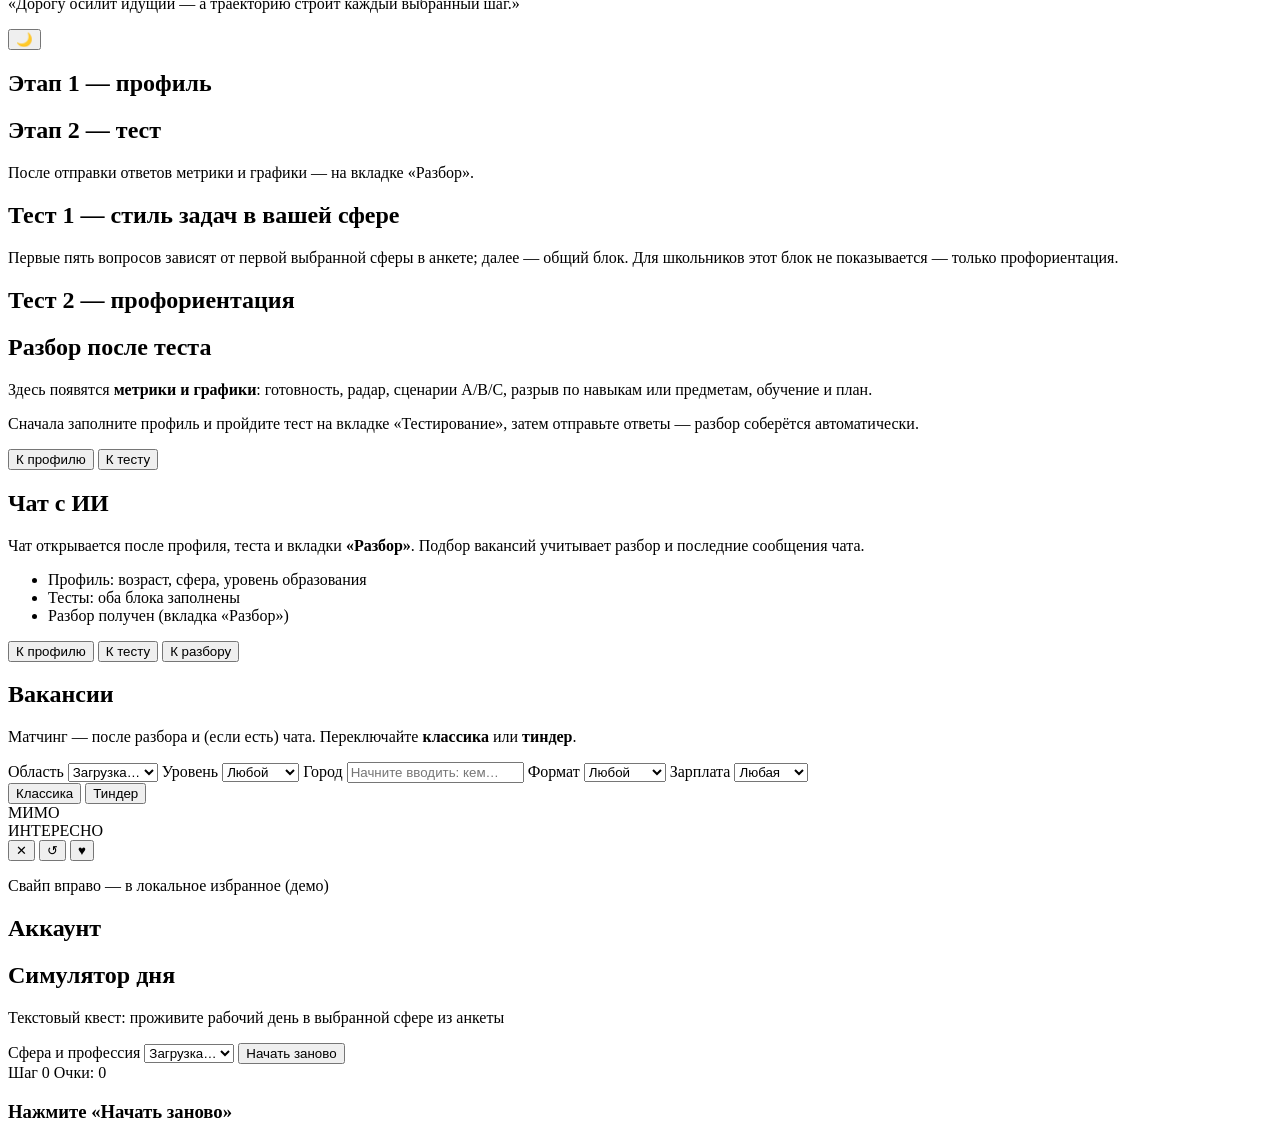
==== commit 67677835: "." ====
--- a/website/frontend/index.html
+++ b/website/frontend/index.html
@@ -150,10 +150,6 @@
           <div id="sheet-profile-root" class="sheet-profile-root" aria-live="polite"></div>
         </form>
         <p id="form-error" class="error" hidden></p>
-        <div class="actions flow-actions" style="margin-top: 1rem">
-          <p id="flow-hint" class="muted small flow-hint"></p>
-          <button type="button" id="btn-analyze" class="btn primary" disabled>Сначала заполните профиль</button>
-        </div>
         </div>
       </div>
     </section>
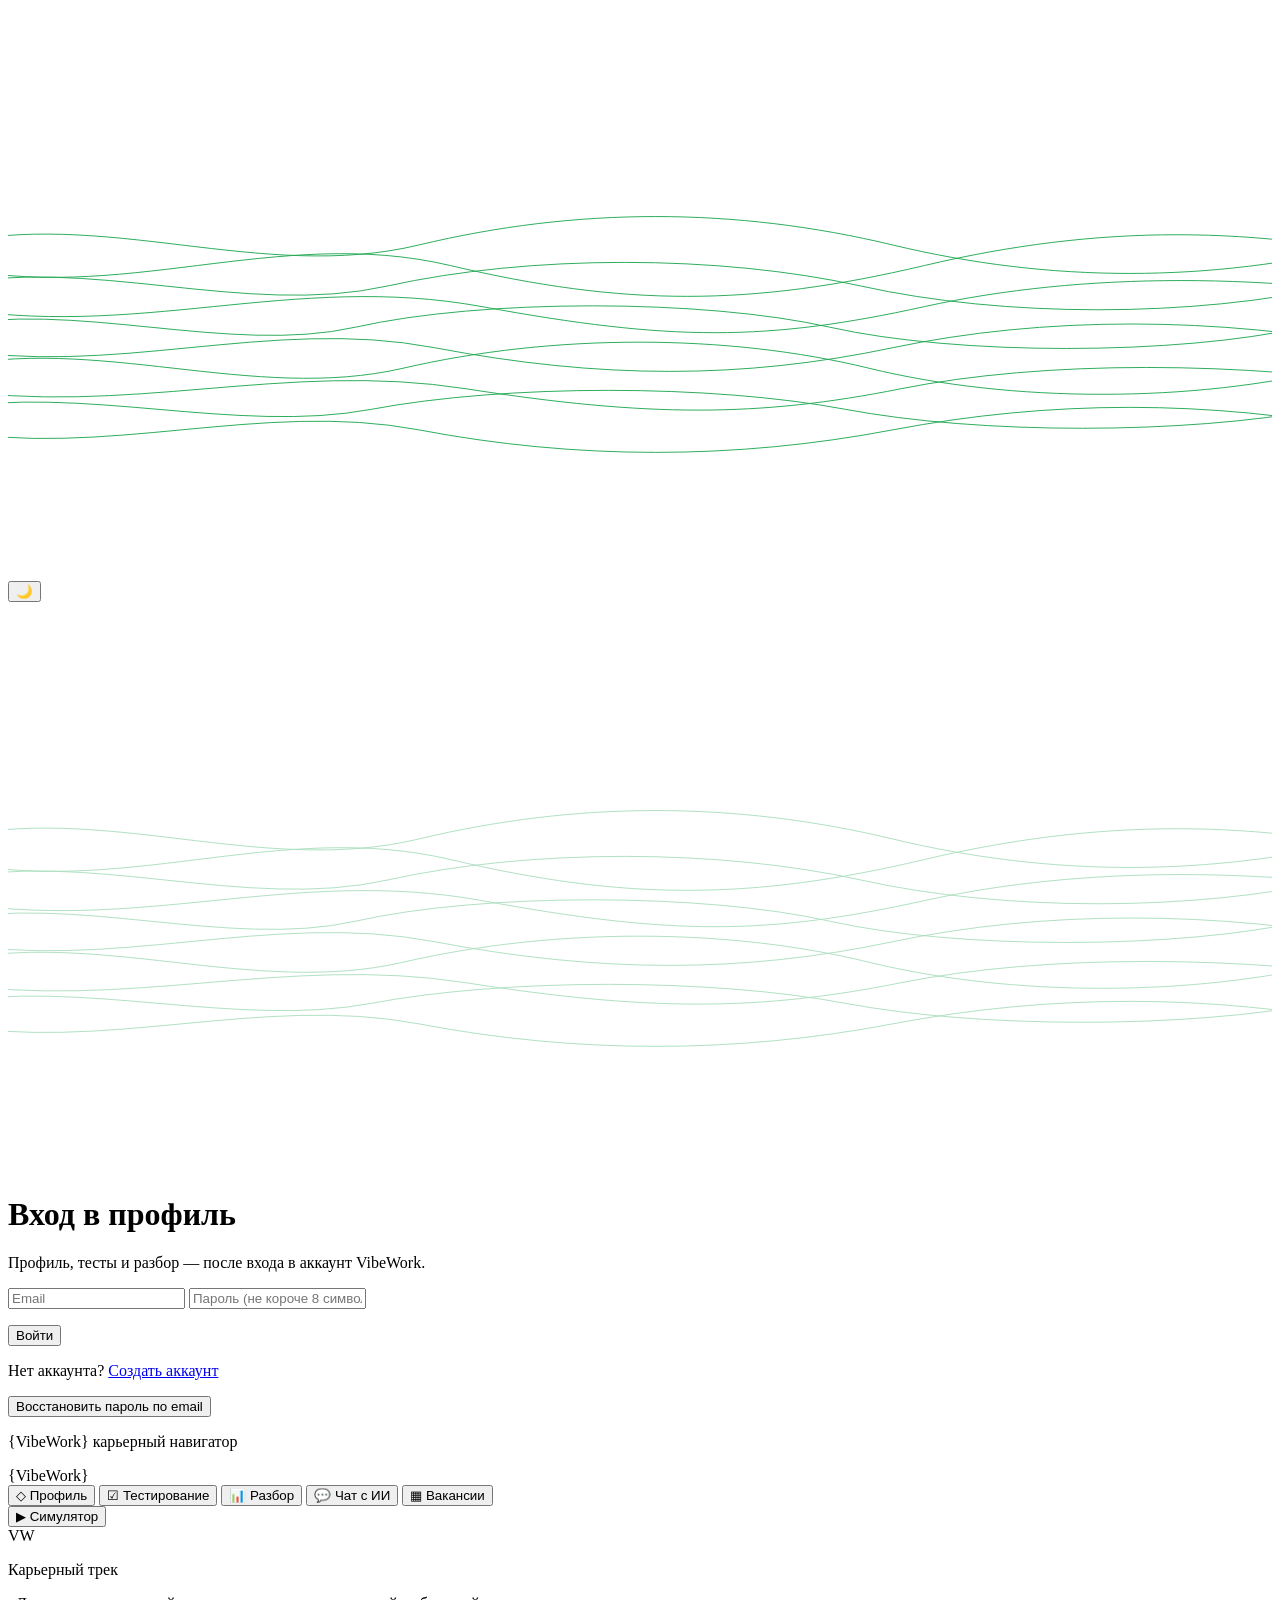
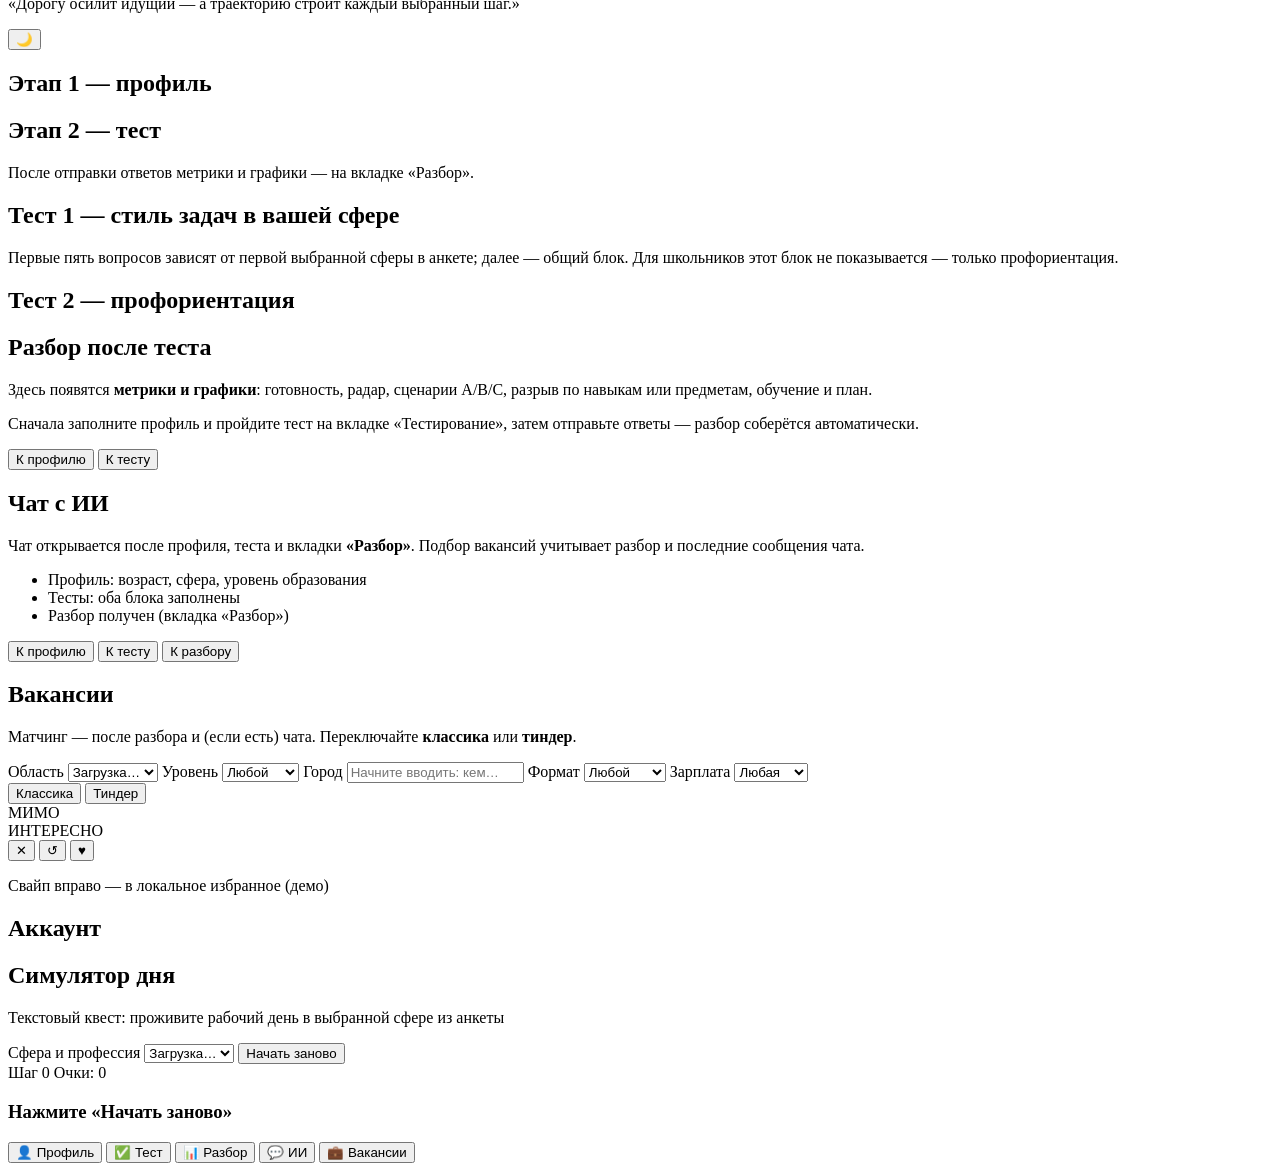
==== commit 077feefa: "." ====
--- a/website/frontend/index.html
+++ b/website/frontend/index.html
@@ -419,6 +419,28 @@
       </div>
     </section>
   </main>
+      <nav class="bottom-nav" aria-label="Вкладки">
+        <button type="button" class="nav-pill bottom-tab active" data-tab="profile" aria-label="Профиль">
+          <span class="bt-ico" aria-hidden="true">👤</span>
+          <span class="bt-label">Профиль</span>
+        </button>
+        <button type="button" class="nav-pill bottom-tab" data-tab="test" aria-label="Тестирование">
+          <span class="bt-ico" aria-hidden="true">✅</span>
+          <span class="bt-label">Тест</span>
+        </button>
+        <button type="button" class="nav-pill bottom-tab" data-tab="analysis" aria-label="Разбор">
+          <span class="bt-ico" aria-hidden="true">📊</span>
+          <span class="bt-label">Разбор</span>
+        </button>
+        <button type="button" class="nav-pill bottom-tab" data-tab="ai" aria-label="Чат с ИИ">
+          <span class="bt-ico" aria-hidden="true">💬</span>
+          <span class="bt-label">ИИ</span>
+        </button>
+        <button type="button" class="nav-pill bottom-tab" data-tab="jobs" aria-label="Вакансии">
+          <span class="bt-ico" aria-hidden="true">💼</span>
+          <span class="bt-label">Вакансии</span>
+        </button>
+      </nav>
     </div>
   </div>
 
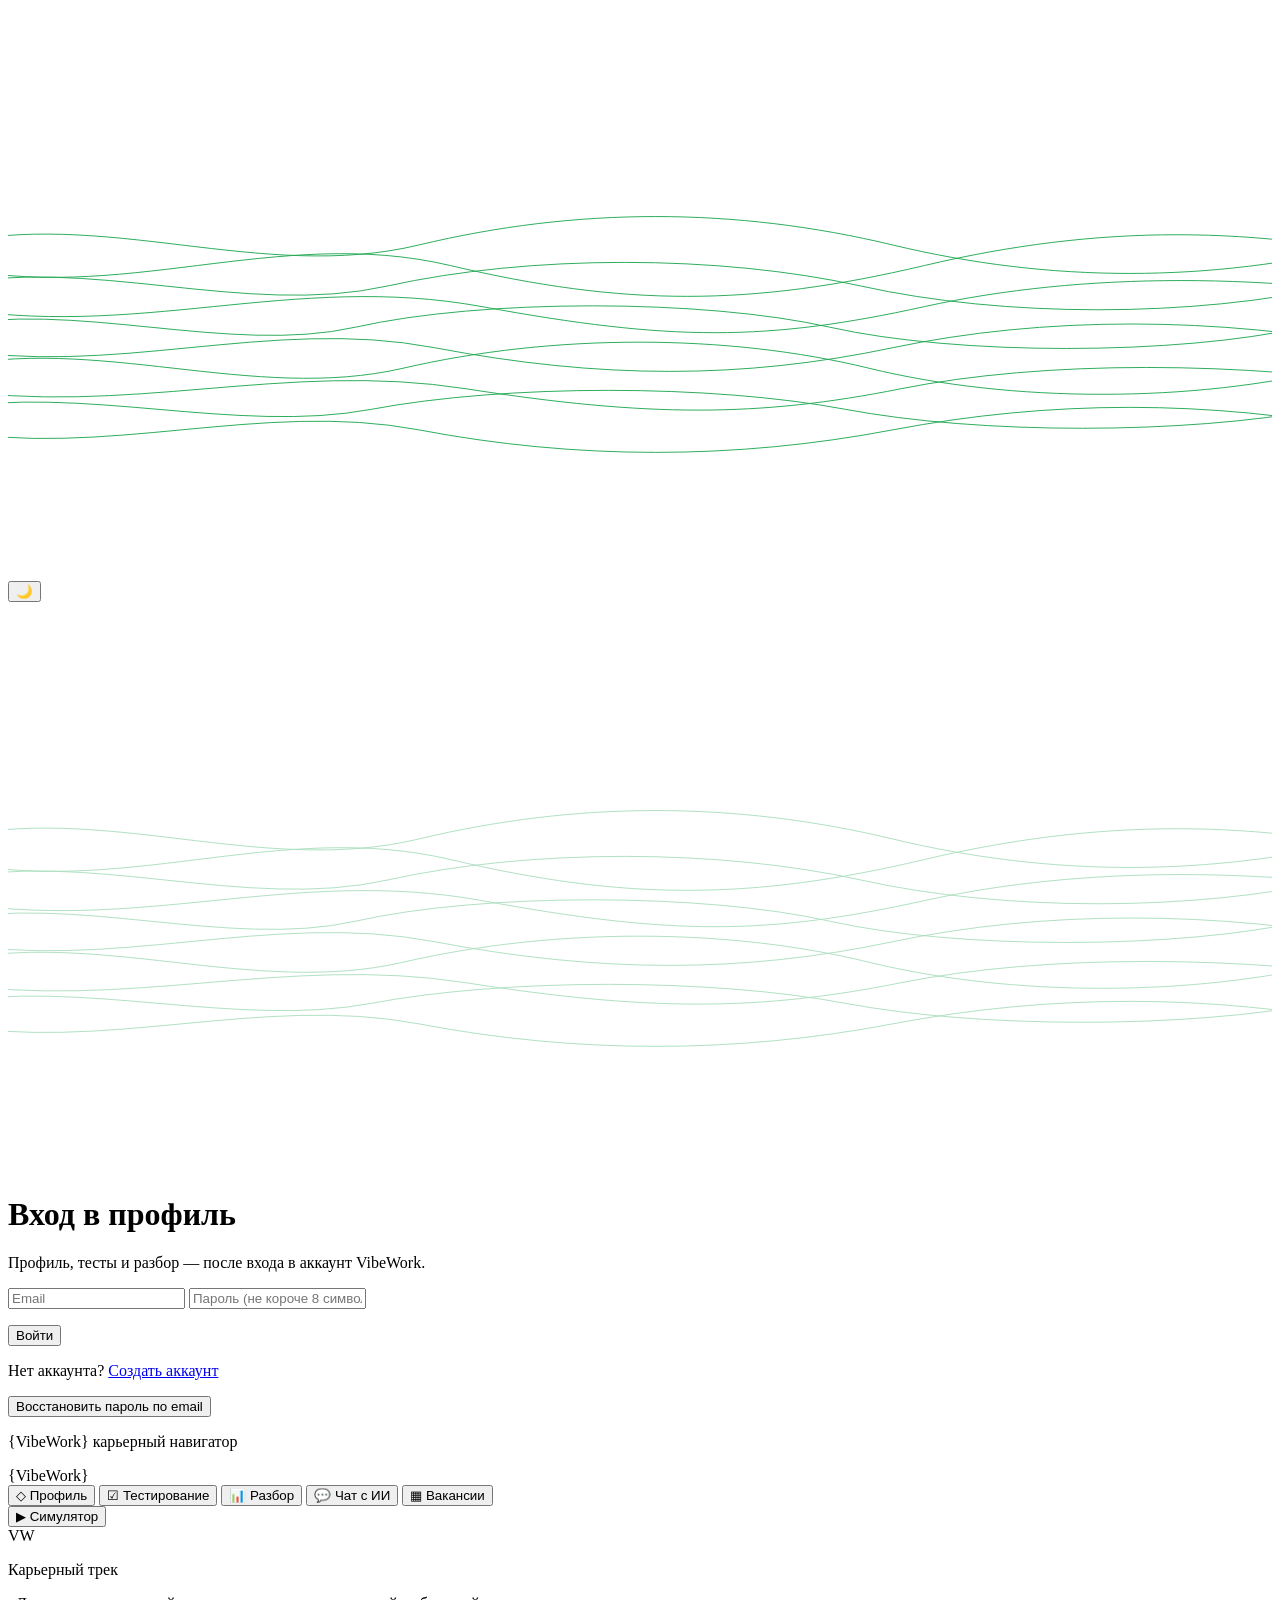
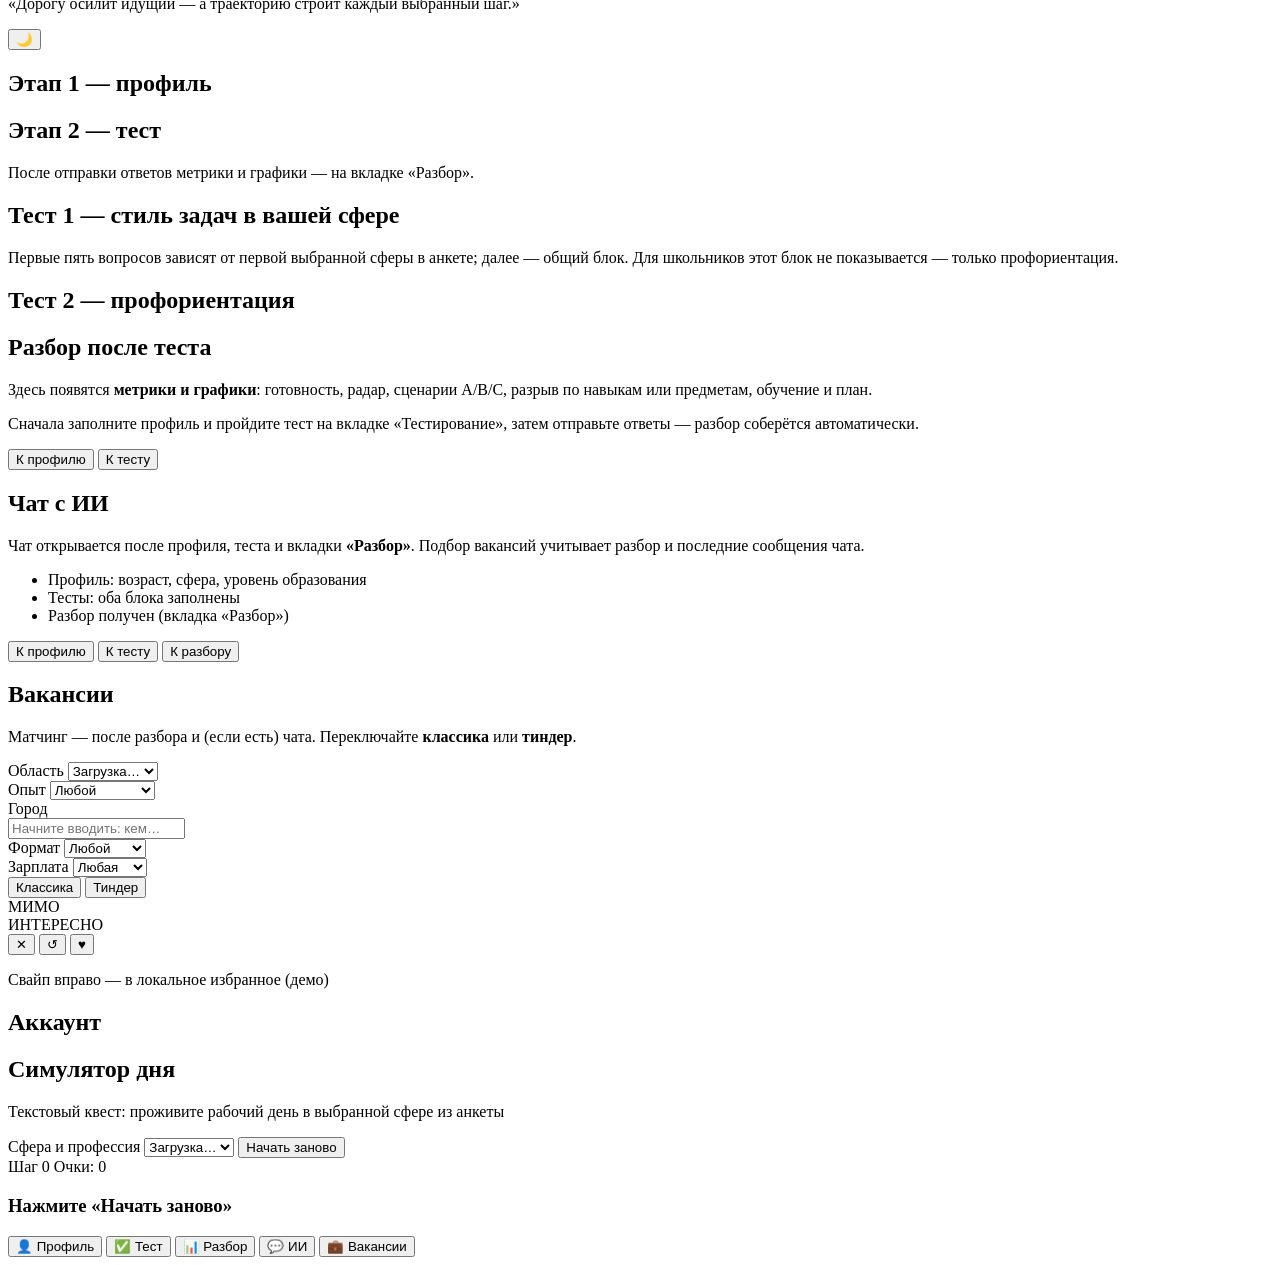
==== commit 95d6b494: "." ====
--- a/website/frontend/index.html
+++ b/website/frontend/index.html
@@ -315,48 +315,48 @@
           <h1>Вакансии</h1>
           <p class="muted">Матчинг — после разбора и (если есть) чата. Переключайте <strong>классика</strong> или <strong>тиндер</strong>.</p>
         </div>
-        <div class="filters">
-          <label>
-            Область
+        <div class="filters jobs-filters-grid">
+          <div class="job-filter-field">
+            <label for="job-sphere">Область</label>
             <select id="job-sphere">
               <option value="">Загрузка…</option>
             </select>
-          </label>
-          <label>
-            Уровень
+          </div>
+          <div class="job-filter-field">
+            <label for="job-level">Опыт</label>
             <select id="job-level">
               <option value="">Любой</option>
-              <option value="стажер">Стажёр</option>
-              <option value="джуниор">Джуниор</option>
-              <option value="мидл">Мидл</option>
-              <option value="сеньор">Сеньор</option>
+              <option value="noExperience">Нет опыта</option>
+              <option value="between1And3">От 1 до 3 лет</option>
+              <option value="between3And6">От 3 до 6 лет</option>
+              <option value="moreThan6">Более 6 лет</option>
             </select>
-          </label>
-          <label>
-            Город
-            <span class="city-ac-wrap">
-              <input type="text" id="job-city" placeholder="Начните вводить: кем…" autocomplete="off" spellcheck="false" />
+          </div>
+          <div class="job-filter-field job-filter-field--city">
+            <label for="job-city">Город</label>
+            <div class="city-ac-wrap">
+              <input type="text" id="job-city" class="job-filter-control" placeholder="Начните вводить: кем…" autocomplete="off" spellcheck="false" />
               <ul id="job-city-suggest" class="city-suggest-list" hidden></ul>
-            </span>
-          </label>
-          <label>
-            Формат
+            </div>
+          </div>
+          <div class="job-filter-field">
+            <label for="job-format">Формат</label>
             <select id="job-format">
               <option value="">Любой</option>
               <option value="удалённо">Удалённо</option>
               <option value="офис">Офис</option>
               <option value="гибрид">Гибрид</option>
             </select>
-          </label>
-          <label>
-            Зарплата
+          </div>
+          <div class="job-filter-field">
+            <label for="job-salary">Зарплата</label>
             <select id="job-salary">
               <option value="">Любая</option>
               <option value="low">До ~70k</option>
               <option value="medium">70–120k</option>
               <option value="high">120k+</option>
             </select>
-          </label>
+          </div>
         </div>
         <div class="view-toggle">
           <button type="button" class="btn tab-toggle active" data-view="match">Классика</button>
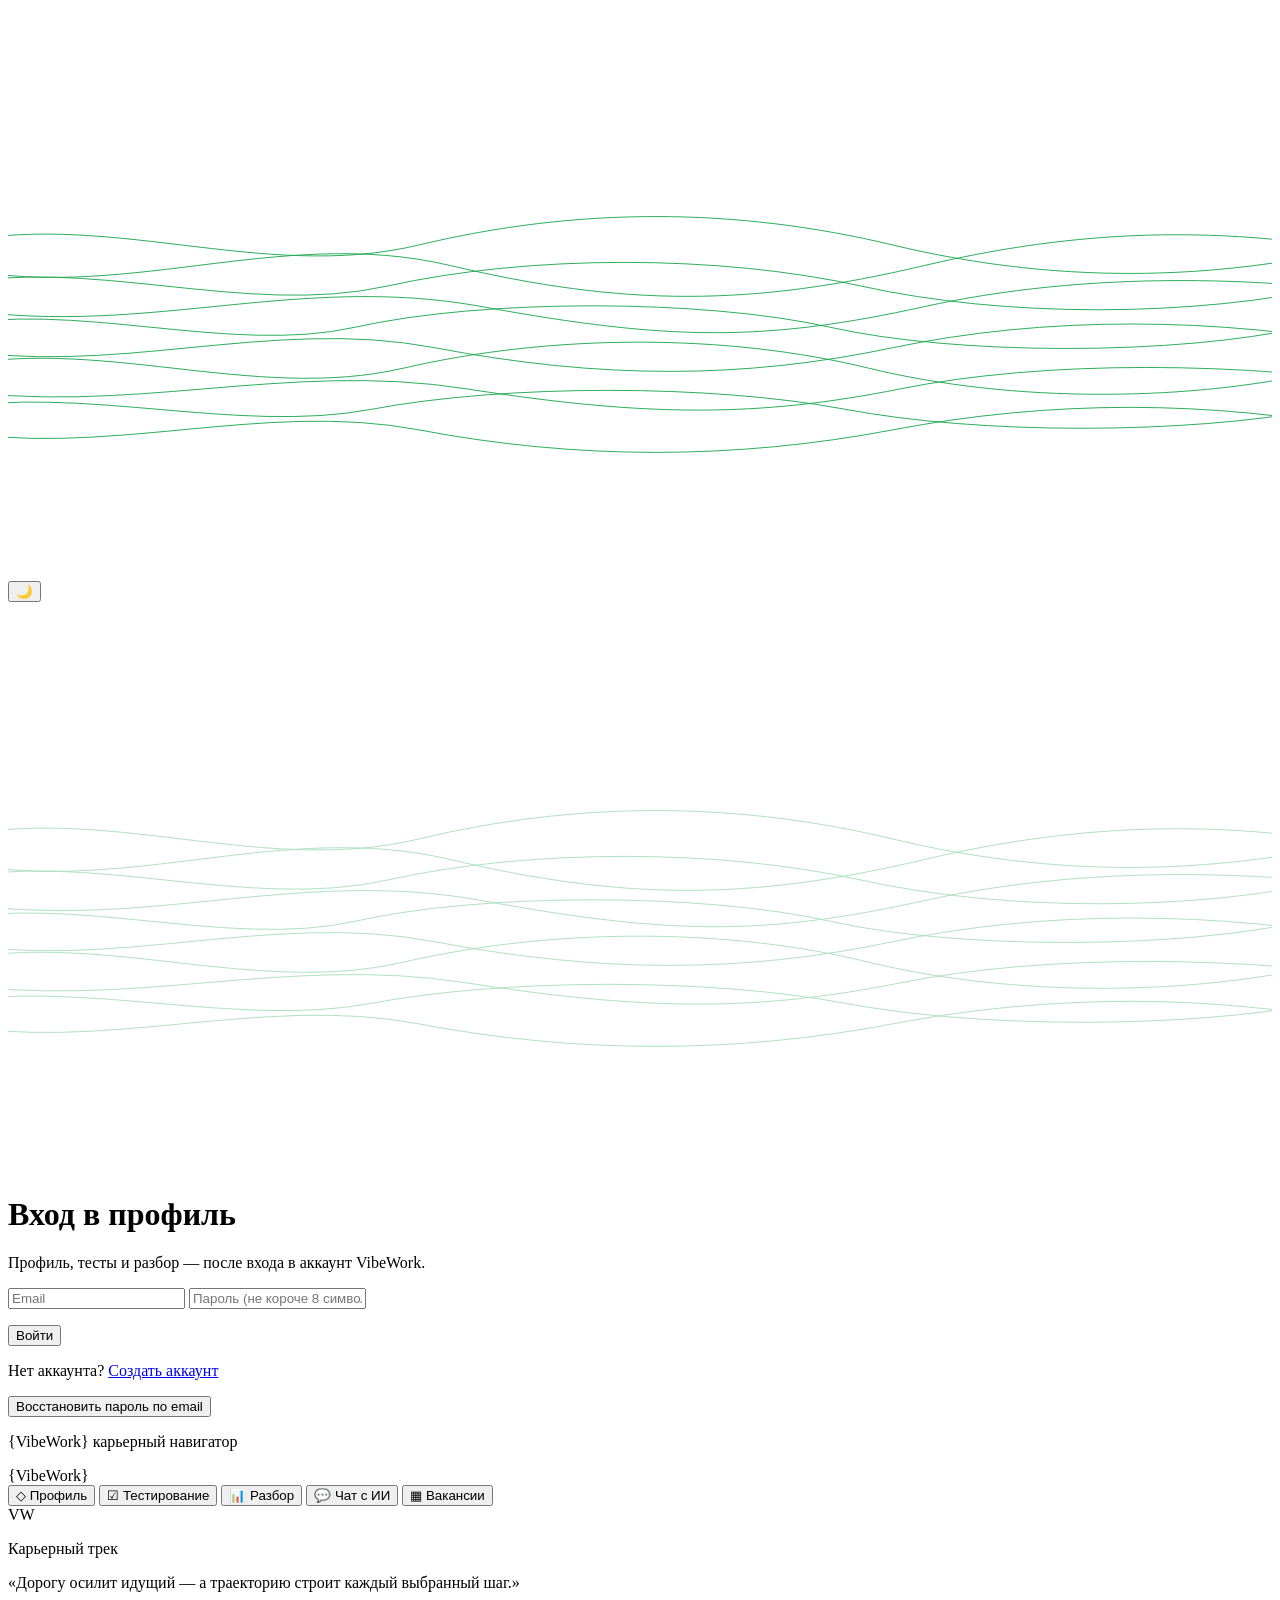
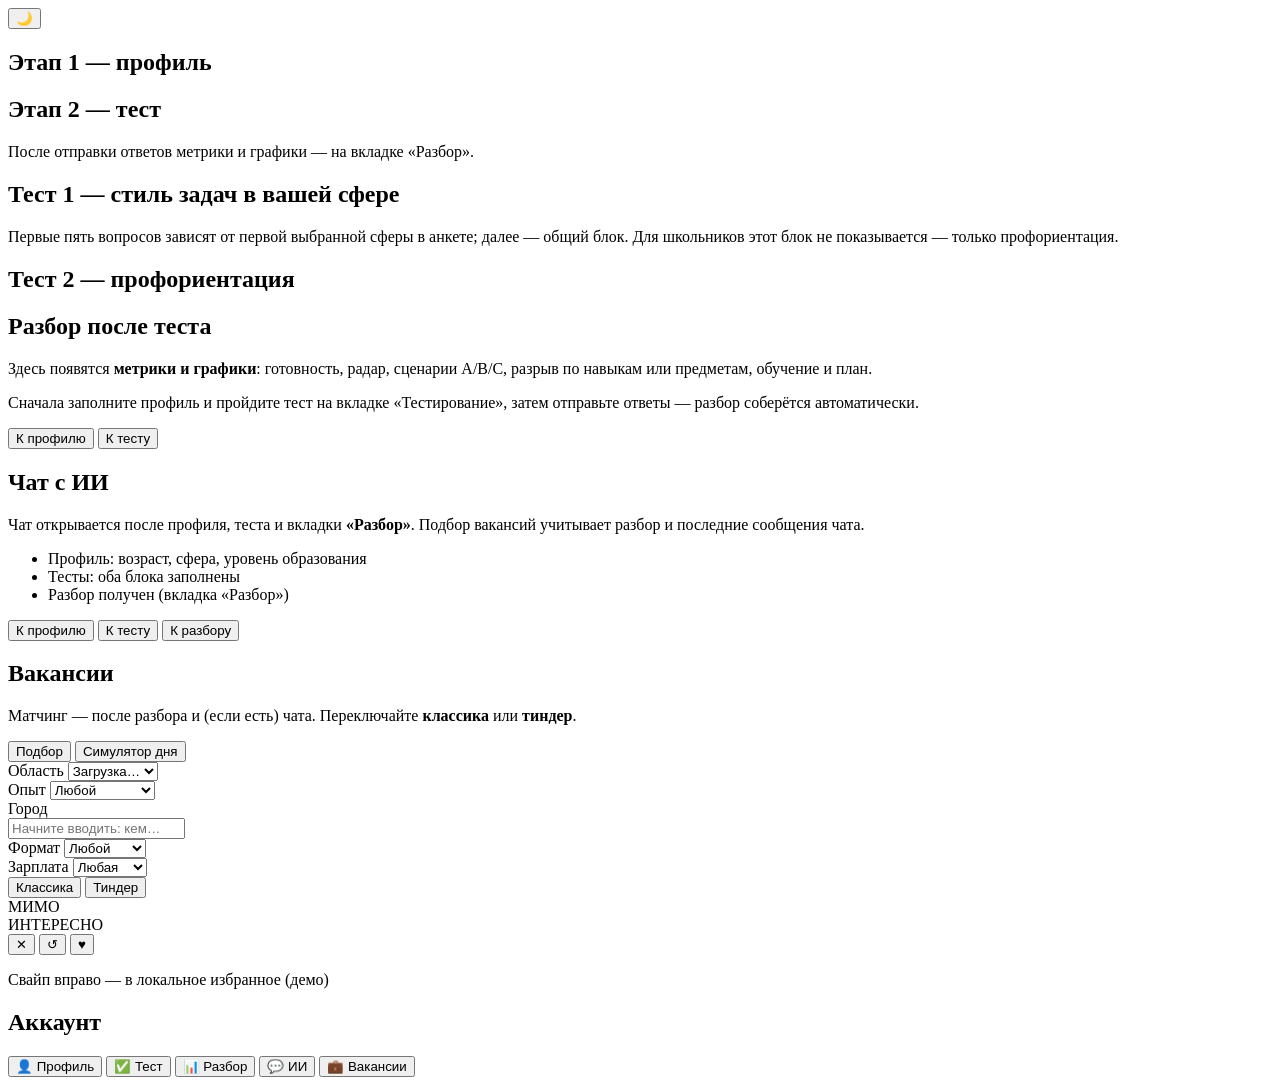
==== commit fb0f8007: "." ====
--- a/website/frontend/index.html
+++ b/website/frontend/index.html
@@ -104,10 +104,6 @@
         <button type="button" class="nav-pill side-nav-item" data-tab="jobs">
           <span class="sn-ico" aria-hidden="true">▦</span> Вакансии
         </button>
-        <div class="sidebar-sep" role="separator"></div>
-        <button type="button" class="nav-pill side-nav-item" data-tab="sim">
-          <span class="sn-ico" aria-hidden="true">▶</span> Симулятор
-        </button>
         <button type="button" class="nav-pill side-nav-item" data-tab="account" id="nav-account" hidden>
           <span class="sn-ico" aria-hidden="true">◎</span> Аккаунт
         </button>
@@ -313,8 +309,13 @@
       <div class="card float-in">
         <div class="card-head">
           <h1>Вакансии</h1>
-          <p class="muted">Матчинг — после разбора и (если есть) чата. Переключайте <strong>классика</strong> или <strong>тиндер</strong>.</p>
-        </div>
+          <p class="muted" id="jobs-section-lead">Матчинг — после разбора и (если есть) чата. Переключайте <strong>классика</strong> или <strong>тиндер</strong>.</p>
+        </div>
+        <div class="view-toggle jobs-section-toggle" role="tablist" aria-label="Режим раздела вакансий">
+          <button type="button" class="btn tab-toggle active" data-jobs-section="hh">Подбор</button>
+          <button type="button" class="btn tab-toggle" data-jobs-section="sim">Симулятор дня</button>
+        </div>
+        <div id="jobs-mode-hh" class="jobs-mode-panel">
         <div class="filters jobs-filters-grid">
           <div class="job-filter-field">
             <label for="job-sphere">Область</label>
@@ -379,25 +380,8 @@
           </div>
           <p class="muted small swipe-hint">Свайп вправо — в локальное избранное (демо)</p>
         </div>
-      </div>
-    </section>
-
-    <section class="panel" id="panel-account" data-panel="account">
-      <div class="card float-in account-page-card">
-        <div class="card-head">
-          <h1>Аккаунт</h1>
-          <p class="muted" id="account-page-email"></p>
-        </div>
-        <div id="account-page-root" class="account-page-root"></div>
-      </div>
-    </section>
-
-    <section class="panel" id="panel-sim" data-panel="sim">
-      <div class="card float-in">
-        <div class="card-head">
-          <h1>Симулятор дня</h1>
-          <p class="muted">Текстовый квест: проживите рабочий день в выбранной сфере из анкеты</p>
-        </div>
+        </div>
+        <div id="jobs-mode-sim" class="jobs-mode-panel" hidden>
         <div class="sim-controls">
           <label>
             Сфера и профессия
@@ -416,8 +400,20 @@
           <p id="sim-text" class="sim-text"></p>
           <div class="sim-choices" id="sim-choices"></div>
         </div>
-      </div>
-    </section>
+        </div>
+      </div>
+    </section>
+
+    <section class="panel" id="panel-account" data-panel="account">
+      <div class="card float-in account-page-card">
+        <div class="card-head">
+          <h1>Аккаунт</h1>
+          <p class="muted" id="account-page-email"></p>
+        </div>
+        <div id="account-page-root" class="account-page-root"></div>
+      </div>
+    </section>
+
   </main>
       <nav class="bottom-nav" aria-label="Вкладки">
         <button type="button" class="nav-pill bottom-tab active" data-tab="profile" aria-label="Профиль">
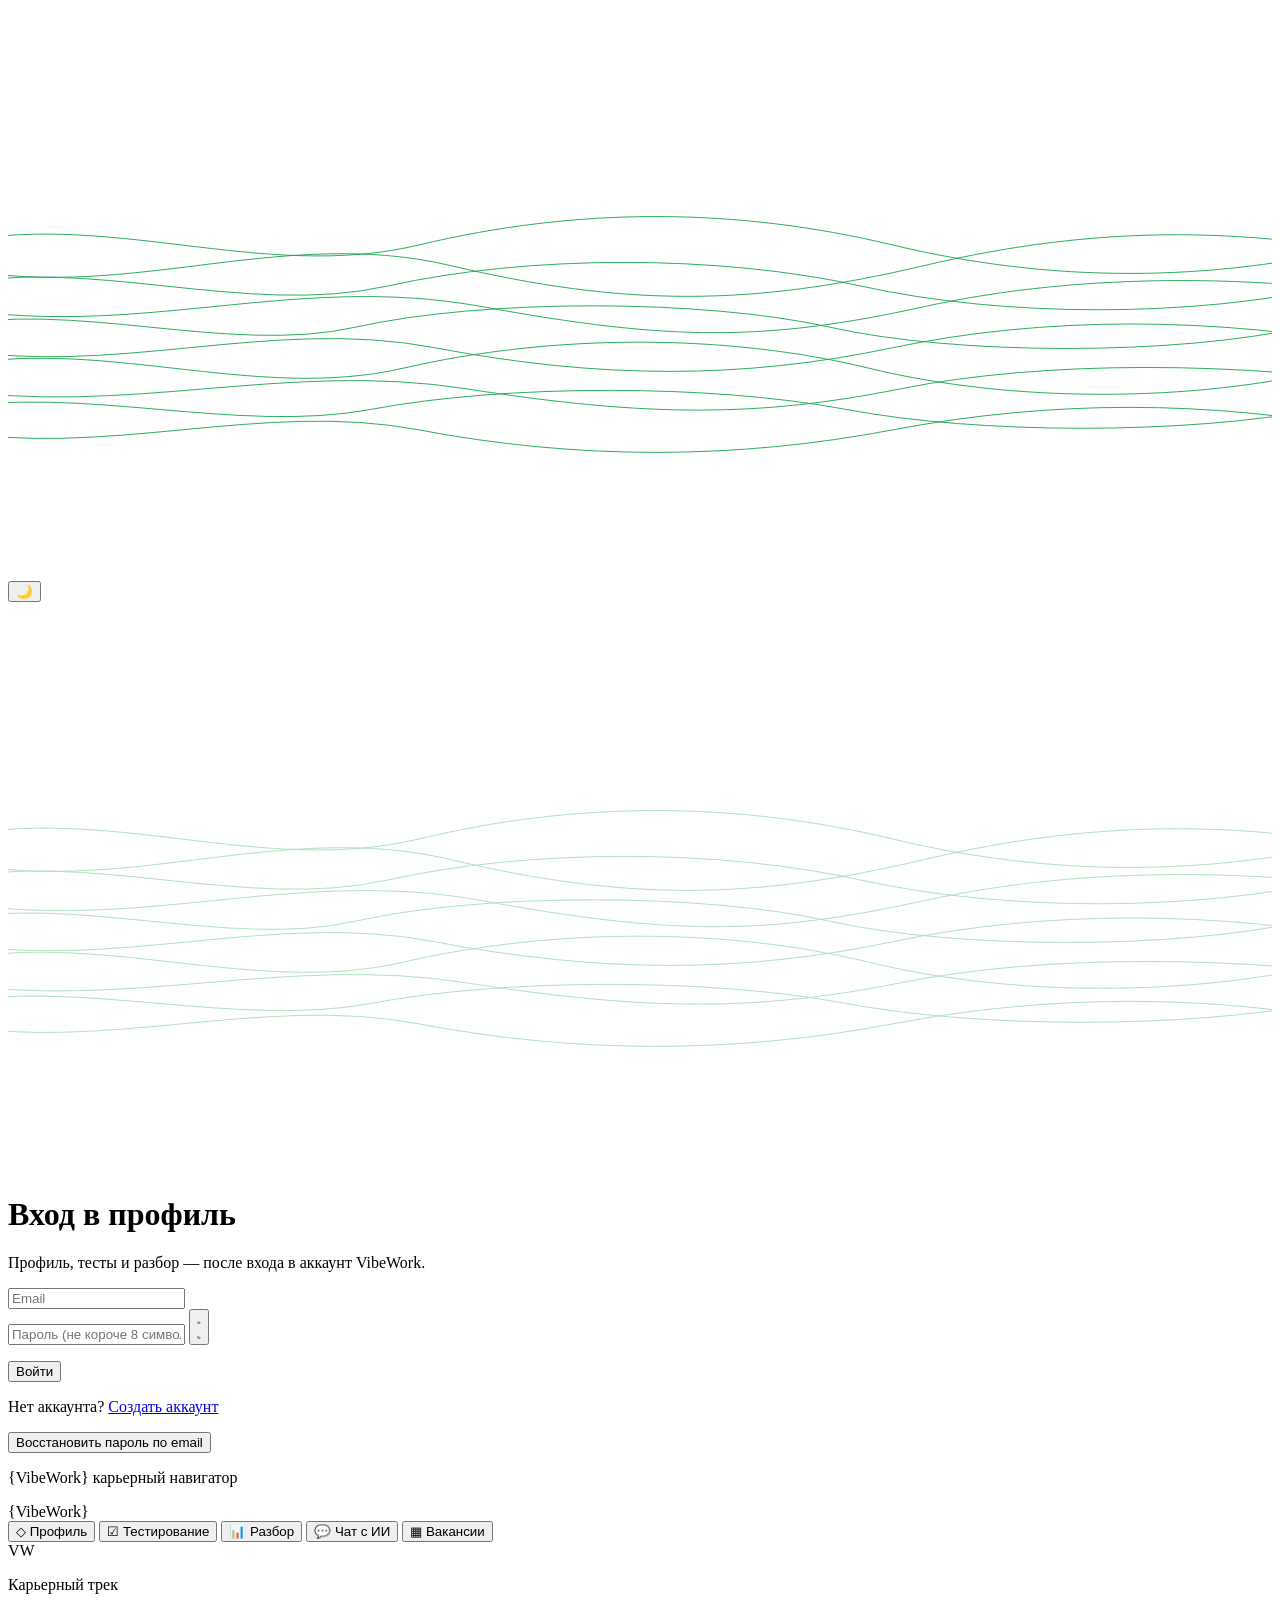
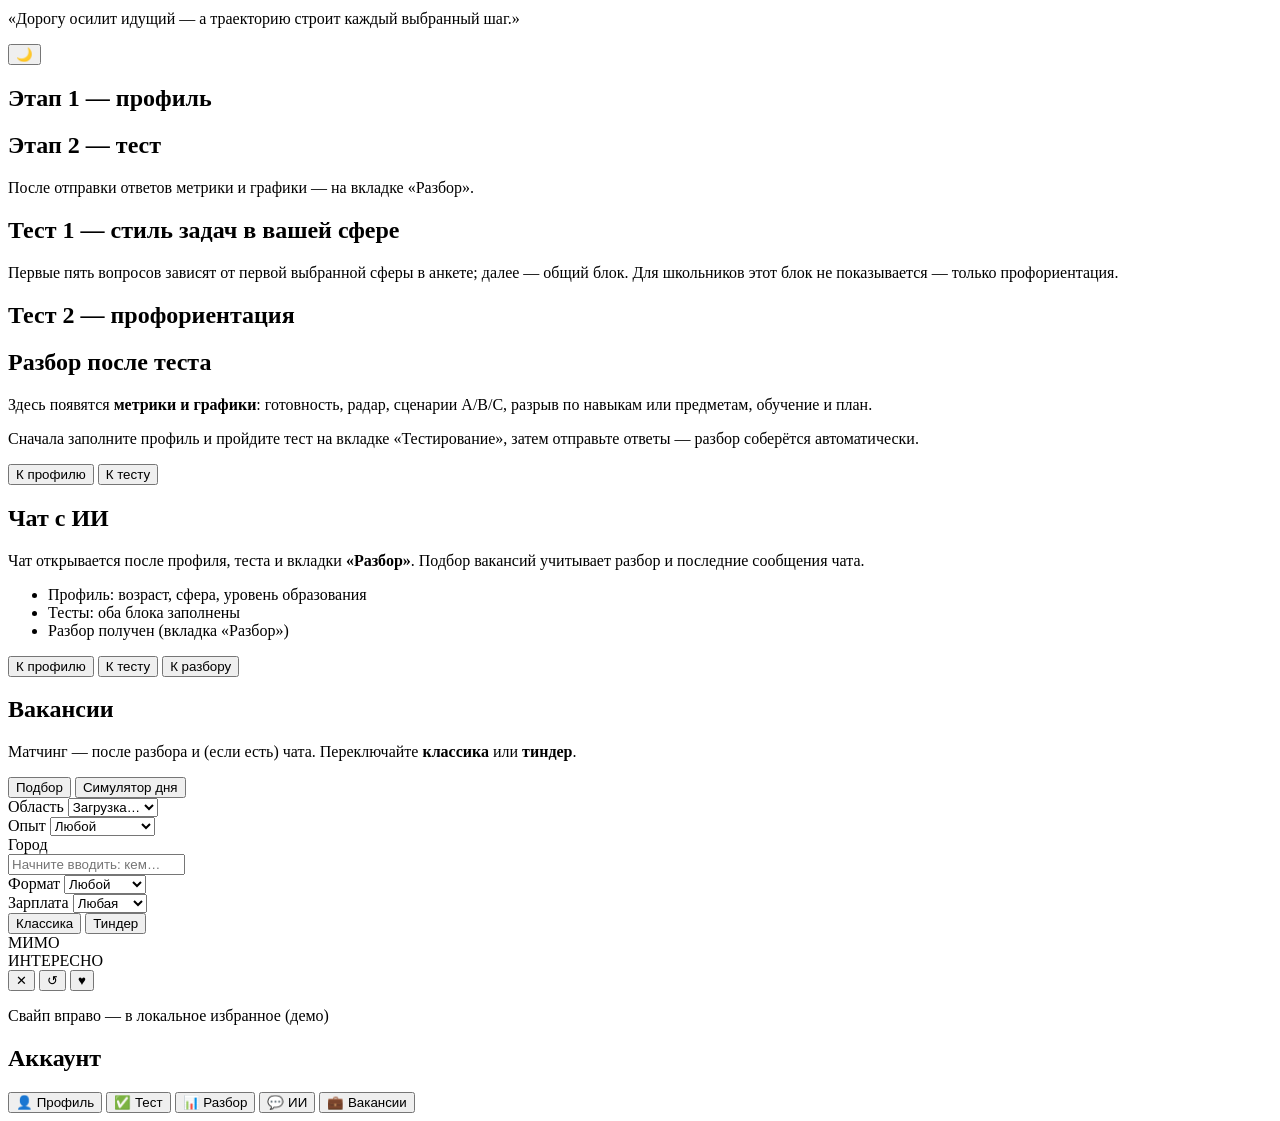
==== commit aaa465e1: "zavozik 2. Zapystis pliz" ====
--- a/website/frontend/index.html
+++ b/website/frontend/index.html
@@ -10,9 +10,21 @@
   <link rel="preconnect" href="https://fonts.googleapis.com" />
   <link rel="preconnect" href="https://fonts.gstatic.com" crossorigin />
   <link href="https://fonts.googleapis.com/css2?family=Inter:wght@400;500;600;700&family=JetBrains+Mono:wght@500&display=swap" rel="stylesheet" />
-  <link rel="stylesheet" href="/static/style.css" />
+  <meta name="vibework-build" content="20260521-responsive-touch" />
+  <link rel="stylesheet" href="/static/style.css?v=20260521-responsive-touch" />
   <script>
     (function () {
+      var BUILD = "20260521-responsive-touch";
+      var key = "vw_web_build";
+      try {
+        var prev = localStorage.getItem(key);
+        if (prev && prev !== BUILD) {
+          localStorage.setItem(key, BUILD);
+          location.reload();
+          return;
+        }
+        localStorage.setItem(key, BUILD);
+      } catch (e) {}
       try {
         if (localStorage.getItem("vibework_theme") === "dark") document.documentElement.setAttribute("data-theme", "dark");
       } catch (e) {}
@@ -61,7 +73,21 @@
       <h1 id="auth-gate-title" class="auth-gate-title">Вход в профиль</h1>
       <p class="auth-gate-sub muted">Профиль, тесты и разбор — после входа в аккаунт VibeWork.</p>
       <input type="email" id="auth-email" class="auth-field auth-gate-field" placeholder="Email" autocomplete="username" />
-      <input type="password" id="auth-password" class="auth-field auth-gate-field" placeholder="Пароль (не короче 8 символов)" autocomplete="current-password" />
+      <div class="auth-pwd-field">
+        <input type="password" id="auth-password" class="auth-field auth-gate-field" placeholder="Пароль (не короче 8 символов)" autocomplete="current-password" />
+        <button type="button" class="auth-pwd-toggle" data-pwd-toggle-for="auth-password" aria-label="Показать пароль" aria-pressed="false">
+          <svg class="auth-pwd-toggle-icon auth-pwd-toggle-icon--show" viewBox="0 0 24 24" fill="none" stroke="currentColor" stroke-width="2" stroke-linecap="round" stroke-linejoin="round" aria-hidden="true">
+            <path d="M1 12s4-7 11-7 11 7 11 7-4 7-11 7S1 12 1 12z"></path>
+            <circle cx="12" cy="12" r="3"></circle>
+          </svg>
+          <svg class="auth-pwd-toggle-icon auth-pwd-toggle-icon--hide" viewBox="0 0 24 24" fill="none" stroke="currentColor" stroke-width="2" stroke-linecap="round" stroke-linejoin="round" aria-hidden="true">
+            <path d="M17.94 17.94A10.07 10.07 0 0 1 12 20c-7 0-11-8-11-8a18.45 18.45 0 0 1 5.06-5.94"></path>
+            <path d="M9.9 4.24A9.12 9.12 0 0 1 12 4c7 0 11 8 11 8a18.5 18.5 0 0 1-2.16 3.19"></path>
+            <path d="M1 1l22 22"></path>
+            <path d="M14.12 14.12a3 3 0 1 1-4.24-4.24"></path>
+          </svg>
+        </button>
+      </div>
       <p id="auth-gate-error" class="auth-gate-error hidden" role="alert"></p>
       <div class="auth-gate-actions auth-gate-actions--single">
         <button type="button" class="btn-auth-gate btn-auth-gate-primary" id="btn-auth-login">Войти</button>
@@ -155,6 +181,7 @@
         <div class="card-head">
           <h1>Этап 2 — тест</h1>
         </div>
+        <div id="test-panel-body">
         <p class="banner-warn" id="test-blocked-banner" hidden>Сначала заполните этап 1 — обязательные поля анкеты (база, интересы, цели).</p>
         <div class="quiz-metrics-wrap" id="quiz-metrics-wrap" hidden>
           <div class="progress-wrap">
@@ -189,6 +216,8 @@
           <p class="muted small" style="margin:0 0 0.75rem">Тест отправлен. Метрики, графики и сценарии — на вкладке <strong>«Разбор»</strong>.</p>
           <button type="button" class="btn primary" id="btn-test-to-analysis">Перейти к разбору →</button>
         </div>
+        </div>
+        <div id="test-summary-root" class="profile-complete test-summary-root" hidden></div>
       </div>
     </section>
 
@@ -442,8 +471,9 @@
 
   <div id="app-toast" class="app-toast" role="status" aria-live="polite" hidden></div>
 
+  <script src="/static/auth-password-toggle.js"></script>
   <script src="/static/auth-email.js"></script>
-  <script src="/static/vw_shared_ui.js"></script>
-  <script src="/static/script.js"></script>
+  <script src="/static/vw_shared_ui.js?v=20260521-responsive-touch"></script>
+  <script src="/static/script.js?v=20260521-responsive-touch"></script>
 </body>
 </html>
